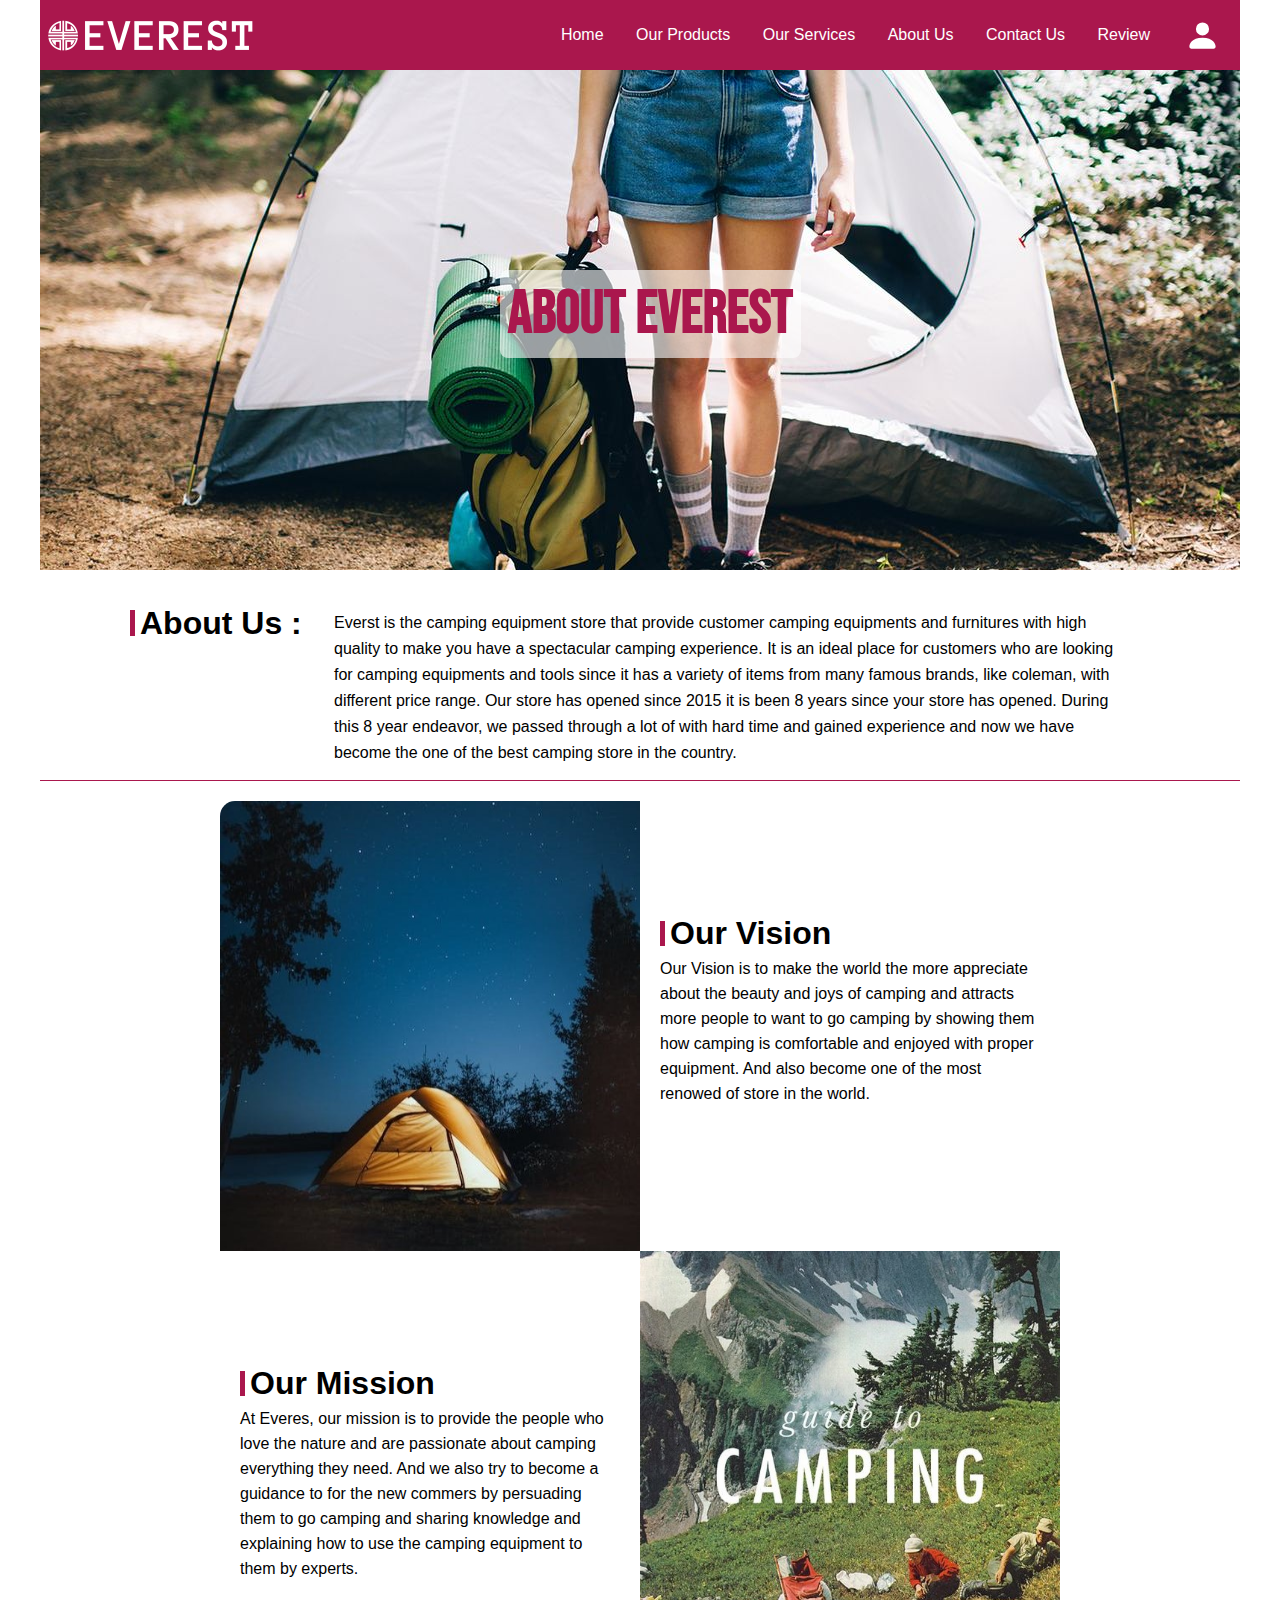
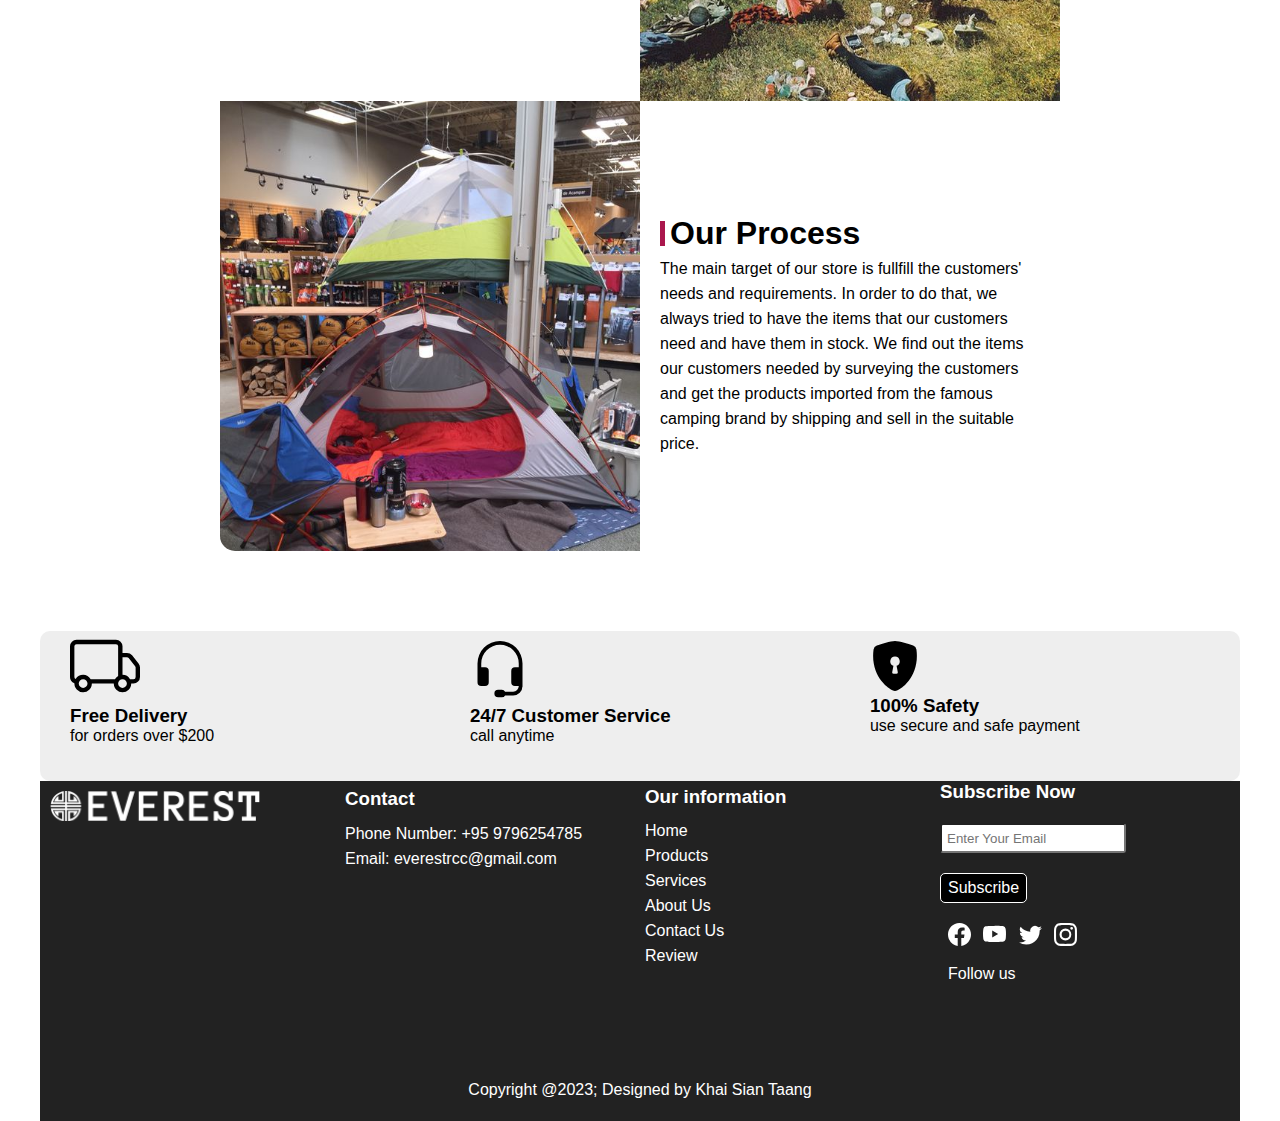
==== aboutus.html @ 02f34108 "fronted" ====
<!DOCTYPE html>
<html lang="en">

<head>
    <meta charset="UTF-8">
    <meta http-equiv="X-UA-Compatible" content="IE=edge">
    <meta name="viewport" content="width=device-width, initial-scale=1.0">
    <link rel="stylesheet" href="css/style.css">
    <link rel="preconnect" href="https://fonts.googleapis.com">
    <link rel="preconnect" href="https://fonts.gstatic.com" crossorigin>
    <link href="https://fonts.googleapis.com/css2?family=Bebas+Neue&display=swap" rel="stylesheet">
    <title>Everest</title>
</head>

<body>
    <div class="container">
        <div class="navbar">
            <div class="brand">
                <a href="index.html"></a>
            </div>
            <div class="login">
                <a href="login.html" class="login"><svg xmlns="http://www.w3.org/2000/svg" width="35" height="35"
                        fill="currentColor" class="bi bi-person-fill" viewBox="0 0 16 16">
                        <path d="M3 14s-1 0-1-1 1-4 6-4 6 3 6 4-1 1-1 1H3Zm5-6a3 3 0 1 0 0-6 3 3 0 0 0 0 6Z" />
                    </svg></a>
            </div>
            <div class="menu">
                <ul>
                    <li><a href="index.html">Home</a></li>
                    <li><a href="product.html">Our Products</a></li>
                    <li><a href="service.html">Our Services</a></li>
                    <li><a href="aboutus.html">About Us</a></li>
                    <li><a href="contactus.html">Contact Us</a></li>
                    <li><a href="review.html">Review</a></li>
                </ul>
            </div>
        </div>

        <!-- <img src="images/aboutus.jpg" alt=""> -->
        <div class="abt_img">
            <div class="abtimg_text">
                <h1>About Everest</h1>
            </div>
        </div>

        <div class="aboutus_text">
            <div class="aboutus_heading">
                <h1>About Us :</h1>
            </div>
            <div class="aboutus_p">
                <p>Everst is the camping equipment store that provide customer camping equipments and furnitures with
                    high quality to make you have a spectacular camping experience. It is an ideal place for customers
                    who are looking for camping equipments and tools since it has a variety of items from many famous
                    brands, like coleman, with different price range. Our store has opened since 2015 it is been 8 years
                    since your store has opened. During this 8 year endeavor, we passed through a lot of with hard time
                    and gained experience and now we have become the one of the best camping store in the country.</p>
            </div>
        </div>
        <div class="line"></div>

        <div class="content_bunner">
            <div class="vision_img"></div>
            <div class="vision_text">
                <h1>Our Vision</h1>
                <p>Our Vision is to make the world the more appreciate about the beauty and joys of camping and attracts
                    more people to want to go camping by showing them how camping is comfortable and enjoyed with proper
                    equipment. And also become one of the most renowed of store in the world.</p>
            </div>

            <div class="mission_text">
                <h1>Our Mission</h1>
                <p>At Everes, our mission is to provide the people who love the nature and are passionate about camping
                    everything they need. And we also try to become a guidance to for the new commers by persuading them
                    to go camping and sharing knowledge and explaining how to use the camping equipment to them by
                    experts.</p>
            </div>
            <div class="mission_img"></div>

            <div class="process_img"></div>
            <div class="process_text">
                <h1>Our Process</h1>
                <p>The main target of our store is fullfill the customers' needs and requirements. In order to do that,
                    we always tried to have the items that our customers need and have them in stock. We find out the
                    items our customers needed by surveying the customers and get the products imported from the famous
                    camping brand by shipping and sell in the suitable price.</p>
            </div>
        </div>



        <div class="service">
            <div class="free_deli">
                <div class="icon">
                    <svg xmlns="http://www.w3.org/2000/svg" width="70" height="70" fill="currentColor"
                        class="bi bi-truck" viewBox="0 0 16 16">
                        <path
                            d="M0 3.5A1.5 1.5 0 0 1 1.5 2h9A1.5 1.5 0 0 1 12 3.5V5h1.02a1.5 1.5 0 0 1 1.17.563l1.481 1.85a1.5 1.5 0 0 1 .329.938V10.5a1.5 1.5 0 0 1-1.5 1.5H14a2 2 0 1 1-4 0H5a2 2 0 1 1-3.998-.085A1.5 1.5 0 0 1 0 10.5v-7zm1.294 7.456A1.999 1.999 0 0 1 4.732 11h5.536a2.01 2.01 0 0 1 .732-.732V3.5a.5.5 0 0 0-.5-.5h-9a.5.5 0 0 0-.5.5v7a.5.5 0 0 0 .294.456zM12 10a2 2 0 0 1 1.732 1h.768a.5.5 0 0 0 .5-.5V8.35a.5.5 0 0 0-.11-.312l-1.48-1.85A.5.5 0 0 0 13.02 6H12v4zm-9 1a1 1 0 1 0 0 2 1 1 0 0 0 0-2zm9 0a1 1 0 1 0 0 2 1 1 0 0 0 0-2z" />
                    </svg>
                    <p>
                    <h3>Free Delivery</h3> for orders over $200</p>
                </div>

            </div>
            <div class="cus_service">
                <div class="icon2">
                    <svg xmlns="http://www.w3.org/2000/svg" width="60" height="60" fill="currentColor"
                        class="bi bi-headset" viewBox="0 0 16 16">
                        <path
                            d="M8 1a5 5 0 0 0-5 5v1h1a1 1 0 0 1 1 1v3a1 1 0 0 1-1 1H3a1 1 0 0 1-1-1V6a6 6 0 1 1 12 0v6a2.5 2.5 0 0 1-2.5 2.5H9.366a1 1 0 0 1-.866.5h-1a1 1 0 1 1 0-2h1a1 1 0 0 1 .866.5H11.5A1.5 1.5 0 0 0 13 12h-1a1 1 0 0 1-1-1V8a1 1 0 0 1 1-1h1V6a5 5 0 0 0-5-5z" />
                    </svg>
                    <p>
                    <h3>24/7 Customer Service</h3> call anytime</p>
                </div>
            </div>
            <div class="secure">
                <div class="icon2">
                    <svg xmlns="http://www.w3.org/2000/svg" width="50" height="50" fill="currentColor"
                        class="bi bi-shield-lock-fill" viewBox="0 0 16 16">
                        <path fill-rule="evenodd"
                            d="M8 0c-.69 0-1.843.265-2.928.56-1.11.3-2.229.655-2.887.87a1.54 1.54 0 0 0-1.044 1.262c-.596 4.477.787 7.795 2.465 9.99a11.777 11.777 0 0 0 2.517 2.453c.386.273.744.482 1.048.625.28.132.581.24.829.24s.548-.108.829-.24a7.159 7.159 0 0 0 1.048-.625 11.775 11.775 0 0 0 2.517-2.453c1.678-2.195 3.061-5.513 2.465-9.99a1.541 1.541 0 0 0-1.044-1.263 62.467 62.467 0 0 0-2.887-.87C9.843.266 8.69 0 8 0zm0 5a1.5 1.5 0 0 1 .5 2.915l.385 1.99a.5.5 0 0 1-.491.595h-.788a.5.5 0 0 1-.49-.595l.384-1.99A1.5 1.5 0 0 1 8 5z" />
                    </svg>
                    <p>
                    <h3>100% Safety</h3> use secure and safe payment</p>
                </div>
            </div>
        </div>
        <!-- <div class="clear"></div> -->
        <div class="footer">
            <div class="footer_logo">
                <a href="index.html">
                    <div class="flogo"></div>
                </a>
            </div>
            <div class="footer_contact">
                <h3>Contact</h3>
                <p>Phone Number: +95 9796254785</p>
                <p>Email: everestrcc@gmail.com</p>
            </div>
            <div class="footer_pages">
                <h3>Our information</h3>
                <li><a href="index.html">Home</a></li>
                <li><a href="index.html">Products</a></li>
                <li><a href="service.html">Services</a></li>
                <li><a href="aboutus.html">About Us</a></li>
                <li><a href="contactus.html">Contact Us</a></li>
                <li><a href="review.html">Review</a></li>
            </div>
            <div class="footer_subscribe">
                <h3>Subscribe Now</h3>
                <input type="text" name="" id="" class="Subscribe" placeholder="Enter Your Email">
                <div class="subscribe_btn">
                    <a href="#">Subscribe</a>
                </div>
                <div class="social">
                    <a href="https://www.facebook.com/BP4U77">
                        <svg xmlns="http://www.w3.org/2000/svg" width="23" height="23" fill="currentColor"
                            class="bi bi-facebook" viewBox="0 0 16 16">
                            <path
                                d="M16 8.049c0-4.446-3.582-8.05-8-8.05C3.58 0-.002 3.603-.002 8.05c0 4.017 2.926 7.347 6.75 7.951v-5.625h-2.03V8.05H6.75V6.275c0-2.017 1.195-3.131 3.022-3.131.876 0 1.791.157 1.791.157v1.98h-1.009c-.993 0-1.303.621-1.303 1.258v1.51h2.218l-.354 2.326H9.25V16c3.824-.604 6.75-3.934 6.75-7.951z" />
                        </svg>
                    </a>
                    <a href="https://www.youtube.com/user/ColemanCompanyEMEA">
                        <svg xmlns="http://www.w3.org/2000/svg" width="23" height="23" fill="currentColor"
                            class="bi bi-youtube" viewBox="0 0 16 16">
                            <path
                                d="M8.051 1.999h.089c.822.003 4.987.033 6.11.335a2.01 2.01 0 0 1 1.415 1.42c.101.38.172.883.22 1.402l.01.104.022.26.008.104c.065.914.073 1.77.074 1.957v.075c-.001.194-.01 1.108-.082 2.06l-.008.105-.009.104c-.05.572-.124 1.14-.235 1.558a2.007 2.007 0 0 1-1.415 1.42c-1.16.312-5.569.334-6.18.335h-.142c-.309 0-1.587-.006-2.927-.052l-.17-.006-.087-.004-.171-.007-.171-.007c-1.11-.049-2.167-.128-2.654-.26a2.007 2.007 0 0 1-1.415-1.419c-.111-.417-.185-.986-.235-1.558L.09 9.82l-.008-.104A31.4 31.4 0 0 1 0 7.68v-.123c.002-.215.01-.958.064-1.778l.007-.103.003-.052.008-.104.022-.26.01-.104c.048-.519.119-1.023.22-1.402a2.007 2.007 0 0 1 1.415-1.42c.487-.13 1.544-.21 2.654-.26l.17-.007.172-.006.086-.003.171-.007A99.788 99.788 0 0 1 7.858 2h.193zM6.4 5.209v4.818l4.157-2.408L6.4 5.209z" />
                        </svg>
                    </a>
                    <a href="https://twitter.com/zempirecamping?s=21&t=CDEfsljT4HN2kgls4bRbxg">
                        <svg xmlns="http://www.w3.org/2000/svg" width="23" height="23" fill="currentColor"
                            class="bi bi-twitter" viewBox="0 0 16 16">
                            <path
                                d="M5.026 15c6.038 0 9.341-5.003 9.341-9.334 0-.14 0-.282-.006-.422A6.685 6.685 0 0 0 16 3.542a6.658 6.658 0 0 1-1.889.518 3.301 3.301 0 0 0 1.447-1.817 6.533 6.533 0 0 1-2.087.793A3.286 3.286 0 0 0 7.875 6.03a9.325 9.325 0 0 1-6.767-3.429 3.289 3.289 0 0 0 1.018 4.382A3.323 3.323 0 0 1 .64 6.575v.045a3.288 3.288 0 0 0 2.632 3.218 3.203 3.203 0 0 1-.865.115 3.23 3.23 0 0 1-.614-.057 3.283 3.283 0 0 0 3.067 2.277A6.588 6.588 0 0 1 .78 13.58a6.32 6.32 0 0 1-.78-.045A9.344 9.344 0 0 0 5.026 15z" />
                        </svg>
                    </a>
                    <a href="https://instagram.com/camping.store?igshid=MzRlODBiNWFlZA==">
                        <svg xmlns="http://www.w3.org/2000/svg" width="23" height="23" fill="currentColor"
                            class="bi bi-instagram" viewBox="0 0 16 16">
                            <path
                                d="M8 0C5.829 0 5.556.01 4.703.048 3.85.088 3.269.222 2.76.42a3.917 3.917 0 0 0-1.417.923A3.927 3.927 0 0 0 .42 2.76C.222 3.268.087 3.85.048 4.7.01 5.555 0 5.827 0 8.001c0 2.172.01 2.444.048 3.297.04.852.174 1.433.372 1.942.205.526.478.972.923 1.417.444.445.89.719 1.416.923.51.198 1.09.333 1.942.372C5.555 15.99 5.827 16 8 16s2.444-.01 3.298-.048c.851-.04 1.434-.174 1.943-.372a3.916 3.916 0 0 0 1.416-.923c.445-.445.718-.891.923-1.417.197-.509.332-1.09.372-1.942C15.99 10.445 16 10.173 16 8s-.01-2.445-.048-3.299c-.04-.851-.175-1.433-.372-1.941a3.926 3.926 0 0 0-.923-1.417A3.911 3.911 0 0 0 13.24.42c-.51-.198-1.092-.333-1.943-.372C10.443.01 10.172 0 7.998 0h.003zm-.717 1.442h.718c2.136 0 2.389.007 3.232.046.78.035 1.204.166 1.486.275.373.145.64.319.92.599.28.28.453.546.598.92.11.281.24.705.275 1.485.039.843.047 1.096.047 3.231s-.008 2.389-.047 3.232c-.035.78-.166 1.203-.275 1.485a2.47 2.47 0 0 1-.599.919c-.28.28-.546.453-.92.598-.28.11-.704.24-1.485.276-.843.038-1.096.047-3.232.047s-2.39-.009-3.233-.047c-.78-.036-1.203-.166-1.485-.276a2.478 2.478 0 0 1-.92-.598 2.48 2.48 0 0 1-.6-.92c-.109-.281-.24-.705-.275-1.485-.038-.843-.046-1.096-.046-3.233 0-2.136.008-2.388.046-3.231.036-.78.166-1.204.276-1.486.145-.373.319-.64.599-.92.28-.28.546-.453.92-.598.282-.11.705-.24 1.485-.276.738-.034 1.024-.044 2.515-.045v.002zm4.988 1.328a.96.96 0 1 0 0 1.92.96.96 0 0 0 0-1.92zm-4.27 1.122a4.109 4.109 0 1 0 0 8.217 4.109 4.109 0 0 0 0-8.217zm0 1.441a2.667 2.667 0 1 1 0 5.334 2.667 2.667 0 0 1 0-5.334z" />
                        </svg>
                    </a>
                    <p>Follow us</p>

                </div>
                <div class="clear"></div>
            </div>


            <div class="clear"></div>

            <div class="copy">
                <p>Copyright @2023; Designed by Khai Sian Taang</p>
            </div>
        </div>
    </div>
</body>

</html>
---- css/style.css ----
*{
    margin: 0;
    padding: 0;
    box-sizing: border-box;
    font-family: 'Arial';
}
.container{
    width: 1200px;
    margin: 0 auto;
}
/* ---------------------------------------------------HOME PAGE---------------------------------------------------------------------- */
/* Navigation Bar Starts*/
.navbar{
    width: 100%;
    height: 70px;
    background-color: #AA174D;
    position: sticky;
    top: 0;
    z-index: 1;
}
.brand{
    width: 20%;
    float: left;
    
}
.brand a{
    width: 224px;
    height: 70px;
    text-decoration: none;
    display: inline-block;
    background-image: url('../images/everest-logo\ \(2\).png');
    background-color: aqua;
    background-size: cover;
    
}
.menu{
    width: 60%;
    float: right;
}
.menu>ul>li{
    display: inline-block;
    margin-left: 8px;
}
.menu>ul{
    list-style-type: none;
    float: right;
}
.menu>ul>li>a{
    text-decoration: none;
    display: inline-block;
    padding: 26px 10px;
    color: white;
}
.menu>ul>li>a:hover{
    background-color: white;
    color: black;
    letter-spacing: 1px;
    transition-duration: 0.7s;
    border-radius: 5px;
}
.login{
    /* background-color: aqua; */
    width: 80px;
    height: 70px;
    float: right;
}
.login a{
    display: inline-block;
    /* margin: 0 auto; */
    padding: 18px 25px;
    color: white;
}
.login a:hover{
    background-color: white;
    color: black;
    border-radius: 5px;
    transition-duration: 0.8s;
}

/* Navigation Bar Ends */


/* Slider Start */
.slider{
    width: 1180px;
    height: 700px;
    /* background-color: blue; */
    background-image: url('../images/homeslider3.jpeg');
    background-size: cover;
    border-radius: 10px;
    position: relative;
    margin: 10px auto;
}
.text_overlay{
    width: 450px;
    height: 250px;
    /* background-color: rgba(0, 0, 0, 0.5); */
    /* text-align: justify; */
    position: absolute;
    top: 190px;
    left: 70px;
    padding: 20px;
    color: white;
    line-height: 28px;
}
.text_overlay h2{
    font-family: 'Bebas Neue', sans-serif;
    letter-spacing: 3px;
    font-size: 46px;
    margin-bottom: 5px;
}
.text_overlay a{
    /* background-color: ghostwhite; */
    padding: 3px;
    display: inline-block;
    text-decoration: none;
    color: rgb(184, 184, 184);
    border-radius: 3px;
}
.text_overlay a:hover{
    background-color: rgba(212, 215, 218, 0.729);
    color: black;
}

.searchbar{
    width: 220px;
    height: 35px;
    /* background-color: aqua; */
    position: absolute;
    top: 25px;
    left: 940px;
}
.searchbar input{
    width: 220px;
    height: 35px;
    padding: 0px 5px;
    border-radius: 5px;
    border: rgba(128, 128, 128, 0.37) 1px solid;
}
.weather{
    margin: 20px 0;
}
.weather div{
    border-radius: 10px;
}
/* Slider Ends */

/* Blog Starts */
.blog-container{
    width: 100%;
    /* height: 700px; */
    /* background-color: darkcyan; */
    margin-top: 10px;
    display: flex;
    flex-wrap: wrap;
    padding: 3px;
}
.v-blog-container{
    /* height: 300px; */
    width: 35%;
    /* background-color: brown; */
    display: flex;
    flex-wrap: wrap;
}
.h-blog{
    width: 63%;
    height: 430px;
    /* background-color:darkblue ; */
    margin-top: 15px;
    margin-left: 20px;
    background-image: url('../images/h-blog2.jpg');
    background-size: cover;
    /* padding: 5px; */
    border-radius: 10px;
    
}
.h_blog_text{
    width: 400px;
    height: 80px;
    color: white;
    background-color: rgba(0, 0, 0, 0.442);
    margin-top: 350px;
    margin-left: 352px;
    border-bottom-right-radius: 10px;
    /* float: right; */
    padding: 7px;
}
.v-blog{
    width: 100%;
    height: 200px;
    /* background-color: cornflowerblue; */
    margin: 15px;
    background-image: url('../images/v-blog1.jpeg');
    background-size: cover;
    border-radius: 8px;
}
.v_text{
    color: white;
    width: 62%;
    height: 56px;
    margin-top: 6px;
    margin-left: 147.5px;
    background-color:rgba(0, 0, 0, 0.547);
    padding: 6px;
}
.v-blog2{
    width: 100%;
    height: 200px;
    /* background-color: cornflowerblue; */
    background-image: url('../images/v-blog2.jpeg');
    background-size: cover;
    margin: 15px;
    border-radius: 8px;
}
.v2_text{
    width: 50%;
    height: 50px;
    /* background-color: rgb(203, 201, 201, 0.1); */
    margin-top: 15px;
    margin-left: 10px;
    color: rgb(82, 44, 19);
}
/* Blog Ends */

/* SPECIAL OFFER */
.discount-item{
    width: 100%;
    /* height: 350px; */
    /* background-color: rgb(36, 136, 136); */
    margin-top: 45px;
    border-radius: 15px;
    border: 1px solid whit;
    margin-bottom: 60px;
}
.discount_item_text{
    width: 30%;
    /* height: 400px; */
    /* background-color: darkcyan; */
    padding: 25px;
    float: left;
}
.discount_item_text h1{
    border-left: 7px rgb(23, 211, 211) solid;
    padding-left: 8px;
    /* color: white; */
    margin-bottom: 5px;
}
.discount_item_text p{
    margin-left: 16px;
    /* color: white; */
    line-height: 20px;
}

.discount_item_products{
    width: 70%;
    /* height: 400px; */
    /* background-color: aquamarine; */
    float: left;
    /* padding: 10px; */
}

.dis_1{
    width: 30%;
    height: 350px;
    background-color: white;
    border: 1px solid rgba(222, 216, 216, 0.9);
    border-radius: 10px;
    float: left;
    margin: 10px 13px;
    text-align: center;
    text-decoration: none;
    color: black;
}
.dis_1 svg{
    margin: 2px;
    color: gold;
}
.dis_2 svg{
    margin: 2px;
    color: gold;
}
.dis_3 svg{
    margin: 2px;
    color: gold;
}
.dis1_img{
    width: 200px;
    height: 200px;
    /* background-color: aqua; */
    margin: 8px auto;
    background-image: url(../images/60days-removebg-preview.png);
    background-size: cover;
    display: inline-block;
}
.dis_1:hover{
    background-color: rgb(209, 209, 209, 0.25);
    border: 1px solid white;
    /* color: white; */
    transform: scale(1.075);
    transition: .6s (ease);
    box-shadow: 1px 3px 10px rgba(15, 15, 15, 0.2);
}

.dis_2{
    width: 30%;
    height: 350px;
    background-color: white;
    border: 1px solid rgba(222, 216, 216, 0.9);
    border-radius: 10px;
    float: left;
    margin: 10px 13px;
    text-align: center;
    text-decoration: none;
    color: black;
}
.dis2_img{
    width: 200px;
    height: 200px;
    /* background-color: aqua; */
    margin: 8px auto;
    background-image: url(../images/dis2-removebg-preview.png);
    background-size: cover;
    display: inline-block;
}
/* .p2_img:hover{
    transform: scale(1.15);
    transition: .6s (ease);
} */
.dis_2:hover{
    background-color: rgb(209, 209, 209, 0.25);
    border: 1px solid white;
    /* color: white; */
    transform: scale(1.075);
    transition: .6s (ease);
    box-shadow: 1px 3px 10px rgba(15, 15, 15, 0.2);
}
.dis_3{
    width: 30%;
    height: 350px;
    background-color: white;
    border: 1px solid rgba(222, 216, 216, 0.9);
    border-radius: 10px;
    float: left;
    margin: 10px 13px;
    text-align: center;
    text-decoration: none;
    color: black;
}
.dis3_img{
    width: 200px;
    height: 200px;
    /* background-color: aqua; */
    margin: 8px auto;
    background-image: url(../images/dis3-removebg-preview.png);
    background-size: cover;
    display: inline-block;
}
.dis_3:hover{
    background-color: rgb(209, 209, 209, 0.25);
    border: 1px solid white;
    /* color: white; */
    transform: scale(1.075);
    transition: .6s (ease);
    box-shadow: 1px 3px 10px rgba(15, 15, 15, 0.2);
}
.og_price{
    text-decoration: line-through;
}

.clear{
    clear: both;
}

.New_Arrival{
    width: 100%;
    height: 400px;
    margin-top: 40px;
    position: relative;
}
.Banner1{
    width: 73.25%;
    height: 370px;
    background-color: #AA174D;
    float: left;
    border-bottom-left-radius: 13px;
    border-top-left-radius: 13px;
}
.Banner2{
    width: 26%;
    height: 370px;
    background-color: rgb(209, 209, 209, 0.5);
    float: right;
    border-top-right-radius: 13px;
    border-bottom-right-radius: 13px;
}
.AP_img{
    width: 300px;
    height: 300px;
    background-image: url(../images/R__8_-removebg-preview.png);
    background-size: cover;
    display: inline-block;
    position: absolute;
    bottom: 50px;
    right: 170px;
}
.arrival_text{
    position: absolute;
    top: 115px;
    line-height: 23px;
    width: 500px;
    color: white;
    margin-left: 30px;
}
.arrival_text h1{
    margin-bottom: 15px;
}
.arrival_text p{
    line-height: 30px;
}
.buy_now{
    text-decoration: none;
    padding: 4px 10px;
    background-color: white;
    color: black;
    border-radius: 5px;
    display: inline-block;
    margin-top: 5px;
}
.buy_now:hover{
    background-color: #cb185a;
    color: white;
    border: 1px solid #AA174D;
}
.service{
    width: 100%;
    height: 150px;
    background-color: rgb(222, 222, 222,.5);
    margin-top: 80px;
    border-radius: 10px;
}
.free_deli{
    width: 33.33%;
    float: left;
}
.cus_service{
    width: 33.33%;
    float: left;
}
.secure{
    width: 33.33%;
    float: left;
}
.icon{
    display: inline-block;
    margin-left: 30px;
}
.icon2{
    margin-top: 10px;
    margin-left: 30px;
}
.footer{
    background-color: rgb(34, 34, 34);
    height: 340px;
    width: 100%;
}
.footer_logo{
    width: 25%;
    height: 200px;
    float: left;
    padding: 10px;
}
.flogo{
    width: 210px;
    height: 30px;
    background-image: url(../images/footerlogo3.png);
    background-size: cover;
}
.footer_contact{
    width: 25%;
    height: 200px;
    float: left;
    padding: 5px;
    color: white;
    line-height: 25px;
}
.footer_pages{
    width: 25%;
    height: 200px;
    float: left;
    list-style-type: none;
    padding: 5px;
    color: white;
}
.footer h3{
    margin-bottom: 10px;
}
.footer_pages a{
    display: inline-block;
    text-decoration: none;
    line-height: 25px;
    color: white;
}
.footer_subscribe{
    width: 25%;
    height: 300px;
    float: left;
    color: white;
}
.Subscribe{
    border-radius: 3px;
    margin-top: 10px;
    height: 30px;
    padding-left: 5px;
}
.subscribe_btn a{
    display: inline-block;
    text-decoration: none;
    padding: 5px 7px;
    background-color: black;
    color: white;
    margin: 20px 0;
    border-radius: 5px;
    border: 1px solid white;
}
.subscribe_btn a:hover{
    background-color: rgba(226, 223, 223, 0.7);
    color: white;
}
.social{
    width: 100%;
    height: 50px;
    color: white;
}
.social a{
    display: inline-block;
    margin-left:  8px;
    color: white;
}
.social p{
    margin: 15px 8px;
}
.copy{
    width: 40%;
    height: 30px;
    text-align: center;
    margin: 0 auto;
    color: white;
}


/* ----------------------------------------------------ABOUT PAGE---------------------------------------------------------------------- */
.abt_img{
    width: 100%;
    height: 500px;
    background-image: url('../images/aboutus.jpg');
    background-size: cover;
    position: relative;
    margin-bottom: 40px;
}
.abtimg_text{
    position: absolute;
    top: 200px;
    left: 460px;
    color: #AA174D;
    font-size: 30px;
    background-color: rgb(255,255,255,0.6);
    padding: 8px;
    border-radius: 8px;
    /* font-family: 'Bebas Neue', sans-serif; */
}
.abtimg_text h1{
    font-family: 'Bebas Neue', sans-serif;
}
.aboutus_text{
    /* margin-top: 50px; */
    width: 85%;
    height: 150px;
    margin: 0 auto;
    line-height: 26px;
    display: flex;
    /* background-color: aqua; */
}
.aboutus_heading{
    width: 20%;
    height: 150px;
}
.aboutus_text h1{
    /* text-align: center; */
    margin-bottom: 10px;
    border-left: 5px #AA174D solid;
    padding-left: 5px;
}
.aboutus_p{
    width: 77%;
    height: 200px;
}
.line{
    height: 1px;
    width: 100%;
    background-color: #AA174D;
    margin: 20px 0;
}
.content_bunner{
    width: 70%;
    height: 1350px;
    margin: 0 auto;
    display: flex;
    flex-wrap: wrap;
}
.vision_img{
    width: 50%;
    height: 450px;
    margin: 0 auto;
    background-image: url(../images/vision1.jpeg);
    background-size: cover;
    border-top-left-radius: 15px;

}
.vision_text{
    width: 50%;
    height: 450px;
    margin:0 auto;
    padding: 20px;
    line-height: 25px;
}
.vision_text h1{
    margin-top: 100px;
    border-left: 5px #AA174D solid;
    padding-left: 5px;
    margin-bottom: 10px;
}
.mission_img{
    width: 50%;
    height: 450px;
    margin: 0 auto;
    background-image: url(../images/mission1.jpg);
    background-size: cover;
}
.mission_text{
    width: 50%;
    height: 450px;
    margin:0 auto;
    padding: 20px;
    line-height: 25px;
}
.mission_text h1{
    margin-top: 100px;
    border-left: 5px #AA174D solid;
    padding-left: 5px;
    margin-bottom: 10px;
}
.process_img{
    width: 50%;
    height: 450px;
    margin: 0 auto;
    background-image: url(../images/process.jpg);
    background-size: cover;
    border-bottom-left-radius: 15px;
}
.process_text{
    width: 50%;
    height: 450px;
    margin:0 auto;
    padding: 20px;
    line-height: 25px;
}
.process_text h1{
    margin-top: 100px;
    border-left: 5px #AA174D solid;
    padding-left: 5px;
    margin-bottom: 10px;
}


/* ------------------------------------------------------Contact Page--------------------------------------------------------------- */

.contactus{
    width: 75%;
    height: 660px;
    border: #AA174D 2px solid;
    position: relative;
    margin-top: 15px;
    margin-bottom: 200px;
    border-radius: 10px;
}
.map{
    width: 650px;
    height: 400px;
    margin: 15px;
    margin-left: 40px;   
}
.contact_info{
    width: 75%;
    height: 200px;
    margin-left: 15px; 
}
.contact_info h2{
    color: #AA174D;
}
.contact_info h4{
    margin: 8px 0px;
    color: #AA174D;
}
.sendmsg{
    width: 24%;
    height: 470px;
    background-color: rgb(236, 236, 236);
    position: absolute;
    top: 170px;
    left: 900px;
    border-radius: 10px;
    border: 3px solid white ;
}
.sendmsg_text{
    height: 350px;
    margin: 20px 30px;
}
.sendmsg_text h1{
    color: rgb(0, 0, 0, 0.8);
    margin-bottom: 32px;
}
.sendmsg_textarea{
    padding: 5px;
    display: block;
}
.sendmsg_btn{
    width: 100px;
    padding: 5px 8px;
    display: inline-block;
    color: black;
    text-decoration: none;
    margin-top: 20px;
    border-radius: 8px;
    border: 1px solid black;
    margin-left: 200px;
    margin-top: 30px;
    font-size: 16px;
}
.sendmsg_btn:hover{
    background-color: rgba(0, 0, 0, 0.648);
    color: white;
    border: 1px solid white;
}
.form{
    display: block;
    width:250px;
    height: 33px;
    margin: 20px 0px;
    border: 1px solid rgb(0, 0, 0, 0.7);
    border-radius: 3px;
    padding: 5px;
}
.message{
    display: block;
    width:330px;
    height: 40px;
    margin: 20px 0px;
    border: #cb185a;
    border-radius: 3px;
    padding: 5px;
}

/* ------------------------------------------------------------Services---------------------------------------------------------------- */
.service_slider{
    width: 100%;
    height: 550px;
    background-image: url('../images/serviceslider2.jpg');
    background-size: cover;
    border-radius: 3px;
    position: relative;
}
.service_slider_text{
    position: absolute;
    top: 200px;
    left: 340px;
    color: #71001c;
    font-size: 30px;
    background-color: rgb(255,255,255,0.5);
    padding: 8px;
    border-radius: 8px;
    /* opacity: 1; */
}
.our_services{
    width: 90%;
    height: 800px;
    margin: 0 auto;
}
.our_services h1{
    text-align: center;
    margin-top: 40px;
    font-size: 40px;
}
.service1{
    width: 30%;
    height: 320px;
    background-color: rgba(235, 235, 235, 0.936);
    float: left;
    margin: 30px 17px;
    border-radius: 15px;
    padding: 20px;
    line-height: 23px;
}
.service1 svg{
    margin-left: 39%;
    display: inline-block;
}
.service1 h2{
    margin: 15px 0px;
}
.service2{
    width: 30%;
    height: 320px;
    background-color: rgba(235, 235, 235, 0.936);
    float: left;
    margin: 30px 17px;
    border-radius: 15px;
    padding: 10px;
    line-height: 23px;
}
.service2 svg{
    margin-left: 39%;
    display: inline-block;
}
.service2 h2{
    margin: 15px 0px;
}
.service3{
    width: 30%;
    height: 320px;
    background-color: rgba(235, 235, 235, 0.936);
    float: left;
    margin: 30px 17px;
    border-radius: 15px;
    padding: 20px;
    line-height: 23px;
}
.service3 svg{
    margin-left: 39%;
    display: inline-block;
}
.service3 h2{
    margin: 15px 0px;
}
.service4{
    width: 30%;
    height: 320px;
    background-color: rgba(235, 235, 235, 0.936);
    float: left;
    margin-top: 30px;
    margin-left: 185px;
    border-radius: 15px;
    padding: 20px;
    line-height: 23px;
}
.service4 svg{
    /* margin: 20px; */
    margin-left: 39%;
    display: inline-block;
}
.service4 h2{
    margin: 15px 0px;
}
.service5{
    width: 30%;
    height: 320px;
    background-color: rgba(235, 235, 235, 0.936);
    float: left;
    margin-top: 30px;
    margin-left: 30px;
    border-radius: 15px;
    padding: 20px;
    line-height: 23px;
}
.service5 svg{
    /* margin: 20px; */
    margin-left: 39%;
    display: inline-block;
}
.service5 h2{
    margin: 15px 0px;
}


/*--------------------------------------------------- LOG IN-------------------------------------------------------------------- */
.login_form{
    width: 35%;
    margin: 40px auto;
}
.login_head{
    width: 100%;
    height: 80px;
    background-color: #AA174D;
    color: white;
    border: 1px solid #AA174D;
    border-top-right-radius: 10px;
    border-top-left-radius: 10px;
    padding: 20px 20px;
}
.login_body{
    width: 100%;
    height: 400px;
    background-color: white;
    border-bottom-left-radius: 10px;
    border-bottom-right-radius: 10px;
    padding: 20px 20px;
    border: 1px solid #AA174D;
}
.login_body input{
    display: block;
    width:250px;
    height: 33px;
    margin: 10px 0px;
    border: 1px solid #AA174D;
    border-radius: 3px;
    padding: 5px;
    text-decoration: underline;
}
.login_body a{
    text-decoration: none;
    color: rgb(58, 58, 58);
}
.login_btn a{
    width: 80%;
    text-decoration: none;
    margin: 30px auto;
    padding: 10px;
    background-color: #AA174D;
    display: block;
    text-align: center;
    color: white;
    border-radius: 10px;
}
.sigup{
    float: right;
}

/*--------------------------------------------------PRODUCT PAGE---------------------------------------------------------------------- */

.product_slider{
    width: 100%;
    height: 500px;
    margin-top: 20px;
    
}
.pro_slider_img{
    width: 800px;
    height: 500px;
    background-image: url(../images/radiateslider2.jpg);
    float: left;
    border-bottom-left-radius: 20px;
    border-top-left-radius: 20px;
}
.pro_slider2{
    width: 400px;
    height: 500px;
    background-color: #983624;
    float: left;
    border-bottom-right-radius: 20px;
    border-top-right-radius: 20px;
}
.pro_slider2 h1{
    padding: 90px 30px;
    color: white;
    line-height: 50px;
    font-family: 'Bebas Neue', sans-serif;
    font-size: 40px;
    letter-spacing: 2px;
}
.product_heading{
    width: 100%;
    height: 60px;
}
.catalog_heading{
    text-align: center;
    margin-left: 450px;
    width: 300px;
    height: 35px;
    padding: 3px 25px;
    margin-top: 20px;
    display: inline-block;
}

.pro_searchbar{
    width: 200px;
    height: 35px;
    float: right;
    margin-top: 20px;
}
.Pro_searchbar{
    width: 200px;
    height: 35px;
    border-radius: 7px;
    border: 1px solid #71001c;
    padding: 5px;
}
.category{
    display: inline-block;
    padding: 8px;
    text-decoration: none;
    margin: 20px;
    border: 2px solid #AA174D;
    font-size: 18px;
    border-radius: 10px;
    color: black;
}
.category:hover{
    background-color: #AA174D;
    color: white;
}
.category_center{
    margin-top: 20px;
    margin-bottom: 40px;
}
#equipment{
    width: 100%;
    height: 860px;
}
#equipment h2{
    margin: 10px 20px;
    border-left: 7px solid #AA174D;
    padding-left: 5px;
}
.eq_1{
    width: 23%;
    height: 350px;
    background-color: white;
    border: 1px solid rgba(222, 216, 216, 0.9);
    border-radius: 10px;
    float: left;
    margin: 15px 12px;
    text-align: center;
    text-decoration: none;
    color: black;
}
.eq_1 svg{
    margin: 2px;
    color: gold;
}
.eq1_img{
    width: 200px;
    height: 200px;
    /* background-color: aqua; */
    margin: 8px auto;
    background-image: url(../images/ep1\,.png);
    background-size: cover;
    display: inline-block;
}
.eq_1:hover{
    background-color: rgb(209, 209, 209, 0.25);
    border: 1px solid white;
    /* color: white; */
    transform: scale(1.075);
    transition: ease;
}

.eq_2{
    width: 23%;
    height: 350px;
    background-color: white;
    border: 1px solid rgba(222, 216, 216, 0.9);
    border-radius: 10px;
    float: left;
    margin: 15px 12px;
    text-align: center;
    text-decoration: none;
    color: black;
}
.eq_2 svg{
    margin: 2px;
    color: gold;
}
.eq2_img{
    width: 200px;
    height: 200px;
    /* background-color: aqua; */
    margin: 8px auto;
    background-image: url(../images/condor-convoy-outdoor-pack-preview.png);
    background-size: cover;
    display: inline-block;
}
.eq_2:hover{
    background-color: rgb(209, 209, 209, 0.25);
    border: 1px solid white;
    /* color: white; */
    transform: scale(1.075);
    transition: ease;
    box-shadow: 1px 3px 10px rgba(15, 15, 15, 0.2);
}

.eq_3{
    width: 23%;
    height: 350px;
    background-color: white;
    border: 1px solid rgba(222, 216, 216, 0.9);
    border-radius: 10px;
    float: left;
    margin: 15px 12px;
    text-align: center;
    text-decoration: none;
    color: black;
}
.eq_3 svg{
    margin: 2px;
    color: gold;
}
.eq3_img{
    width: 200px;
    height: 200px;
    margin: 8px auto;
    background-image: url(../images/solo_stove.png);
    background-size: cover;
    display: inline-block;
}
.eq_3:hover{
    background-color: rgb(209, 209, 209, 0.25);
    border: 1px solid white;
    /* color: white; */
    transform: scale(1.075);
    transition: ease;
    box-shadow: 1px 3px 10px rgba(15, 15, 15, 0.2);
}
.eq_4{
    width: 23%;
    height: 350px;
    background-color: white;
    border: 1px solid rgba(222, 216, 216, 0.9);
    border-radius: 10px;
    float: left;
    margin: 15px 12px;
    text-align: center;
    text-decoration: none;
    color: black;
}
.eq_4 svg{
    margin: 2px;
    color: gold;
}
.eq4_img{
    width: 200px;
    height: 200px;
    margin: 8px auto;
    background-image: url(../images/marmothelium15.png);
    background-size: cover;
    display: inline-block;
}
.eq_4:hover{
    background-color: rgb(209, 209, 209, 0.25);
    border: 1px solid white;
    transform: scale(1.075);
    transition: ease;
    box-shadow: 1px 3px 10px rgba(15, 15, 15, 0.2);
}

.eq_5{
    width: 23%;
    height: 350px;
    background-color: white;
    border: 1px solid rgba(222, 216, 216, 0.9);
    border-radius: 10px;
    float: left;
    margin: 15px 12px;
    text-align: center;
    text-decoration: none;
    color: black;
}
.eq_5 svg{
    margin: 2px;
    color: gold;
}
.eq5_img{
    width: 200px;
    height: 200px;
    margin: 8px auto;
    background-image: url(../images/koveastove.png);
    background-size: cover;
    display: inline-block;
}
.eq_5:hover{
    background-color: rgb(209, 209, 209, 0.25);
    border: 1px solid white;
    transform: scale(1.075);
    transition: ease;
    box-shadow: 1px 3px 10px rgba(15, 15, 15, 0.2);
}

.eq_6{
    width: 23%;
    height: 350px;
    background-color: white;
    border: 1px solid rgba(222, 216, 216, 0.9);
    border-radius: 10px;
    float: left;
    margin: 15px 12px;
    text-align: center;
    text-decoration: none;
    color: black;
}
.eq_6 svg{
    margin: 2px;
    color: gold;
}
.eq6_img{
    width: 200px;
    height: 200px;
    margin: 8px auto;
    background-image: url(../images/camping_first_aid-removebg-preview.png);
    background-size: cover;
    display: inline-block;
}
.eq_6:hover{
    background-color: rgb(209, 209, 209, 0.25);
    border: 1px solid white;
    transform: scale(1.075);
    transition: ease;
    box-shadow: 1px 3px 10px rgba(15, 15, 15, 0.2);
}

.eq_7{
    width: 23%;
    height: 350px;
    background-color: white;
    border: 1px solid rgba(222, 216, 216, 0.9);
    border-radius: 10px;
    float: left;
    margin: 15px 12px;
    text-align: center;
    text-decoration: none;
    color: black;
}
.eq_7 svg{
    margin: 2px;
    color: gold;
}
.eq7_img{
    width: 200px;
    height: 200px;
    margin: 8px auto;
    background-image: url(../images/NW1776.png);
    background-size: cover;
    display: inline-block;
}
.eq_7:hover{
    background-color: rgb(209, 209, 209, 0.25);
    border: 1px solid white;
    transform: scale(1.075);
    transition: ease;
    box-shadow: 1px 3px 10px rgba(15, 15, 15, 0.2);
}

.eq_8{
    width: 23%;
    height: 350px;
    background-color: white;
    border: 1px solid rgba(222, 216, 216, 0.9);
    border-radius: 10px;
    float: left;
    margin: 15px 12px;
    text-align: center;
    text-decoration: none;
    color: black;
}
.eq_8 svg{
    margin: 2px;
    color: gold;
}
.eq8_img{
    width: 200px;
    height: 200px;
    /* background-color: aqua; */
    margin: 8px auto;
    background-image: url(../images/800lumen_led-removebg-preview.png);
    background-size: cover;
    display: inline-block;
}
.eq_8:hover{
    background-color: rgb(209, 209, 209, 0.25);
    border: 1px solid white;
    /* color: white; */
    transform: scale(1.075);
    transition: ease;
    box-shadow: 1px 3px 10px rgba(15, 15, 15, 0.2);
}
.see_more{
    display: inline-block;
    text-decoration: none;
    color: #AA174D;
    width: 85px;
    height: auto;
    padding: 5px;
    /* background-color: aqua; */
    margin-top: 20px;
    margin-left: 565.2px;
    font-size: 17px;
}
.see_more:hover{
    background-color:  rgb(178, 178, 178);
    border-radius: 5px;
    color: white;
}


#furniture{
    width: 100%;
    height: 860px;
    /* background-color: aqua; */
    margin-top: 40px;
}
#furniture h2{
    margin: 10px 20px;
    border-left: 7px solid #AA174D;
    padding-left: 5px;
}
.f_1{
    width: 23%;
    height: 350px;
    background-color: white;
    border: 1px solid rgba(222, 216, 216, 0.9);
    border-radius: 10px;
    float: left;
    margin: 15px 12px;
    text-align: center;
    text-decoration: none;
    color: black;
}
.f_1 svg{
    margin: 2px;
    color: gold;
}
.f1_img{
    width: 200px;
    height: 200px;
    margin: 8px auto;
    background-image: url(../images/fundago.png);
    background-size: cover;
    display: inline-block;
}
.f_1:hover{
    background-color: rgb(209, 209, 209, 0.25);
    border: 1px solid white;
    transform: scale(1.075);
    transition: ease;
    box-shadow: 1px 3px 10px rgba(15, 15, 15, 0.2);
}

.f_2{
    width: 23%;
    height: 350px;
    background-color: white;
    border: 1px solid rgba(222, 216, 216, 0.9);
    border-radius: 10px;
    float: left;
    margin: 15px 12px;
    text-align: center;
    text-decoration: none;
    color: black;
}
.f_2 svg{
    margin: 2px;
    color: gold;
}
.f2_img{
    width: 200px;
    height: 200px;
    margin: 8px auto;
    background-image: url(../images/ozarktrail-removebg-preview.png);
    background-size: cover;
    display: inline-block;
}
.f_2:hover{
    background-color: rgb(209, 209, 209, 0.25);
    border: 1px solid white;
    transform: scale(1.075);
    transition: ease;
    box-shadow: 1px 3px 10px rgba(15, 15, 15, 0.2);
}

.f_3{
    width: 23%;
    height: 350px;
    background-color: white;
    border: 1px solid rgba(222, 216, 216, 0.9);
    border-radius: 10px;
    float: left;
    margin: 15px 12px;
    text-align: center;
    text-decoration: none;
    color: black;
}
.f_3 svg{
    margin: 2px;
    color: gold;
}
.f3_img{
    width: 200px;
    height: 200px;
    margin: 8px auto;
    background-image: url(../images/life_time_folding.png);
    background-size: cover;
    display: inline-block;
}
.f_3:hover{
    background-color: rgb(209, 209, 209, 0.25);
    border: 1px solid white;
    transform: scale(1.075);
    transition: ease;
    box-shadow: 1px 3px 10px rgba(15, 15, 15, 0.2);
}

.f_4{
    width: 23%;
    height: 350px;
    background-color: white;
    border: 1px solid rgba(222, 216, 216, 0.9);
    border-radius: 10px;
    float: left;
    margin: 15px 12px;
    text-align: center;
    text-decoration: none;
    color: black;
}
.f_4 svg{
    margin: 2px;
    color: gold;
}
.f4_img{
    width: 200px;
    height: 200px;
    margin: 8px auto;
    background-image: url(../images/timber_ridge.png);
    background-size: cover;
    display: inline-block;
}
.f_4:hover{
    background-color: rgb(209, 209, 209, 0.25);
    border: 1px solid white;
    transform: scale(1.075);
    transition: ease;
    box-shadow: 1px 3px 10px rgba(15, 15, 15, 0.2);
}

.f_5{
    width: 23%;
    height: 350px;
    background-color: white;
    border: 1px solid rgba(222, 216, 216, 0.9);
    border-radius: 10px;
    float: left;
    margin: 15px 12px;
    text-align: center;
    text-decoration: none;
    color: black;
}
.f_5 svg{
    margin: 2px;
    color: gold;
}
.f5_img{
    width: 200px;
    height: 200px;
    margin: 8px auto;
    background-image: url(../images/R-removebg-preview.png);
    background-size: cover;
    display: inline-block;
}
.f_5:hover{
    background-color: rgb(209, 209, 209, 0.25);
    border: 1px solid white;
    transform: scale(1.075);
    transition: ease;
    box-shadow: 1px 3px 10px rgba(15, 15, 15, 0.2);
}

.f_6{
    width: 23%;
    height: 350px;
    background-color: white;
    border: 1px solid rgba(222, 216, 216, 0.9);
    border-radius: 10px;
    float: left;
    margin: 15px 12px;
    text-align: center;
    text-decoration: none;
    color: black;
}
.f_6 svg{
    margin: 2px;
    color: gold;
}
.f6_img{
    width: 200px;
    height: 200px;
    margin: 8px auto;
    background-image: url(../images/rio-removebg-preview.png);
    background-size: cover;
    display: inline-block;
}
.f_6:hover{
    background-color: rgb(209, 209, 209, 0.25);
    border: 1px solid white;
    transform: scale(1.075);
    transition: ease;
    box-shadow: 1px 3px 10px rgba(15, 15, 15, 0.2);
}

.f_7{
    width: 23%;
    height: 350px;
    background-color: white;
    border: 1px solid rgba(222, 216, 216, 0.9);
    border-radius: 10px;
    float: left;
    margin: 15px 12px;
    text-align: center;
    text-decoration: none;
    color: black;
}
.f_7 svg{
    margin: 2px;
    color: gold;
}
.f7_img{
    width: 200px;
    height: 200px;
    margin: 8px auto;
    background-image: url(../images/ozarkfoldingwagon-removebg-preview.png);
    background-size: cover;
    display: inline-block;
}
.f_7:hover{
    background-color: rgb(209, 209, 209, 0.25);
    border: 1px solid white;
    transform: scale(1.075);
    transition: ease;
    box-shadow: 1px 3px 10px rgba(15, 15, 15, 0.2);
}

.f_8{
    width: 23%;
    height: 350px;
    background-color: white;
    border: 1px solid rgba(222, 216, 216, 0.9);
    border-radius: 10px;
    float: left;
    margin: 15px 12px;
    text-align: center;
    text-decoration: none;
    color: black;
}
.f_8 svg{
    margin: 2px;
    color: gold;
}
.f8_img{
    width: 200px;
    height: 200px;
    margin: 8px auto;
    background-image: url(../images/gymaxoutdoorkitchen-removebg-preview.png);
    background-size: cover;
    display: inline-block;
}
.f_8:hover{
    background-color: rgb(209, 209, 209, 0.25);
    border: 1px solid white;
    transform: scale(1.075);
    transition: ease;
    box-shadow: 1px 3px 10px rgba(15, 15, 15, 0.2);
}

/* Best Selling Items Starts */

.special-item{
    width: 100%;
    margin-top: 45px;
    border-radius: 15px;
    border: 1px solid whit;
    margin-bottom: 60px;
}
.special_item_text{
    width: 30%;
    padding: 25px;
    float: left;
}
.special_item_text h1{
    border-left: 7px rgb(23, 211, 211) solid;
    padding-left: 8px;
    margin-bottom: 5px;
}
.special_item_text p{
    margin-left: 16px;
    line-height: 20px;
}

.special_item_products{
    width: 70%;
    float: left;
}

.product_1{
    width: 30%;
    height: 300px;
    background-color: white;
    border: 1px solid rgba(222, 216, 216, 0.9);
    border-radius: 10px;
    float: left;
    margin: 10px 13px;
    text-align: center;
    text-decoration: none;
    color: black;
}
.product_1 svg{
    margin: 2px;
    color: gold;
}
.product_2 svg{
    margin: 2px;
    color: gold;
}
.product_3 svg{
    margin: 2px;
    color: gold;
}
.p1_img{
    width: 200px;
    height: 150px;
    margin: 8px auto;
    background-image: url(../images/product1.png);
    background-size: cover;
    display: inline-block;
}
.product_1:hover{
    background-color: rgb(209, 209, 209, 0.25);
    border: 1px solid white;
    transform: scale(1.075);
    transition: .6s (ease);
    box-shadow: 1px 3px 10px rgba(15, 15, 15, 0.2);
}

.product_2{
    width: 30%;
    height: 300px;
    background-color: white;
    border: 1px solid rgba(222, 216, 216, 0.9);
    border-radius: 10px;
    float: left;
    margin: 10px 13px;
    text-align: center;
    text-decoration: none;
    color: black;
}
.p2_img{
    width: 200px;
    height: 150px;
    margin: 8px auto;
    background-image: url(../images/product2.png);
    background-size: cover;
    display: inline-block;
}
.product_2:hover{
    background-color: rgb(209, 209, 209, 0.25);
    border: 1px solid white;
    transform: scale(1.075);
    transition: .6s (ease);
    box-shadow: 1px 3px 10px rgba(15, 15, 15, 0.2);
}
.product_3{
    width: 30%;
    height: 300px;
    background-color: white;
    border: 1px solid rgba(222, 216, 216, 0.9);
    border-radius: 10px;
    float: left;
    margin: 10px 13px;
    text-align: center;
    text-decoration: none;
    color: black;
}
.p3_img{
    width: 200px;
    height: 150px;
    margin: 8px auto;
    background-image: url(../images/product3.png);
    background-size: cover;
    display: inline-block;
}
.product_3:hover{
    background-color: rgb(209, 209, 209, 0.25);
    border: 1px solid white;
    transform: scale(1.075);
    transition: .6s (ease);
    box-shadow: 1px 3px 10px rgba(15, 15, 15, 0.2);
}
/* Best Selling Item Ends */


/* ----------------------------------------------------Review Page Design------------------------------------- ---------------*/
.review_slider{
    width: 95%;
    height: 650px;
    margin: 10px auto;
    background-image: url('../images/rev.jpg');
    background-size: cover;
}
.review_form{
    width: 35%;
    height: 100%;
    background-color: rgba(0, 0, 0, 0.6);
    float: right;
    padding: 25px;
}
.review_form h1{
    color: white;
}
.review_form input{
    display: block;
    margin: 35px 0;
    height: 35px;
    width: 70%;
    padding: 5px;
    border-radius: 5px;
}
.review_form textarea{
    padding: 5px;
    border-radius: 5px;
}
.review_form p{
    color: white;
    margin-top: 30px ;
}
.review_form svg{
    color: white;
    margin-top: 10px;
}
.sendreview_btn{
    width: 80px;
    padding: 8px;
    text-align: center;
    display:block;
    color: white;
    text-decoration: none;
    margin-top: 20px;
    border-radius: 8px;
    border: 1px solid white;
    margin-top: 30px;
    font-size: 16px;
}
.sendreview_btn:hover{
    background-color: white;
    color: black;
    border: 1px solid black;
}

.reviews{
    width: 100%;
    height: 700px;
    margin-top: 20px;
}
.reviews h1{
    margin: 10px;
    color: #AA174D;
}
.rev1{
    width: 31.5%;
    height: 250px;
    float: left;
    margin: 11px;
    border: 1px solid rgb(0, 0, 0, 0.1);
    border-radius: 10px;
    background-color: rgb(249, 249, 249);
    box-shadow: 1px 4px 10px rgba(27, 26, 26, 0.25);
}
.cus_profile1{
    width: 20%;
    height: 75.6px;
    background-color: white;
    background-image: url('../images/profile.png');
    background-size: cover;
    border-radius: 75.6px;
    margin: 10px;
    float: left;
}
.rev1 p{
    margin: 0 8px;
    line-height: 24px;
}
.cus_profile2{
    width: 20%;
    height: 75.6px;
    background-color: white;
    background-image: url('../images/womanplace-removebg-preview.png');
    background-size: cover;
    border-radius: 75.6px;
    margin: 10px;
    float: left;
}
.rate{
    width: 35%;
    height: 20px;
    float: left;
    margin-top: 35px;
}
.rate svg{
    margin-left: 5px;
    color: gold;
}
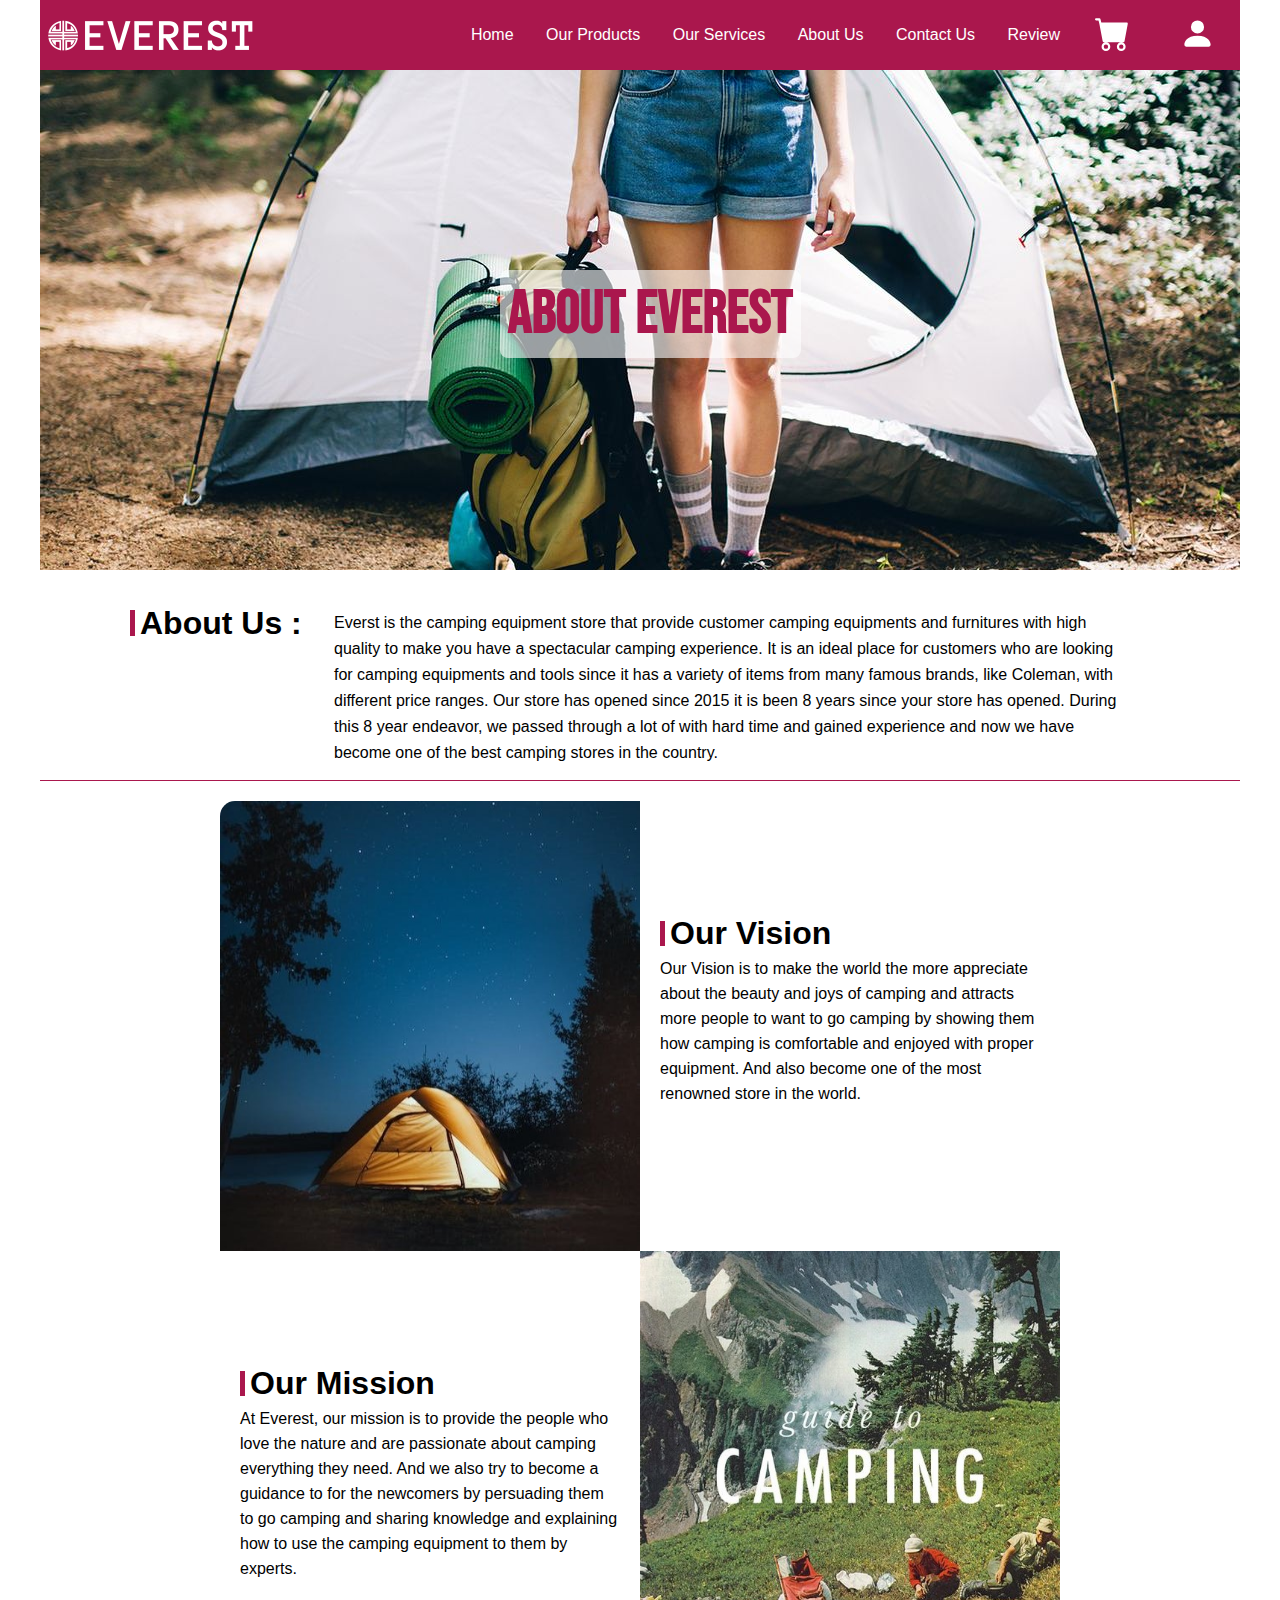
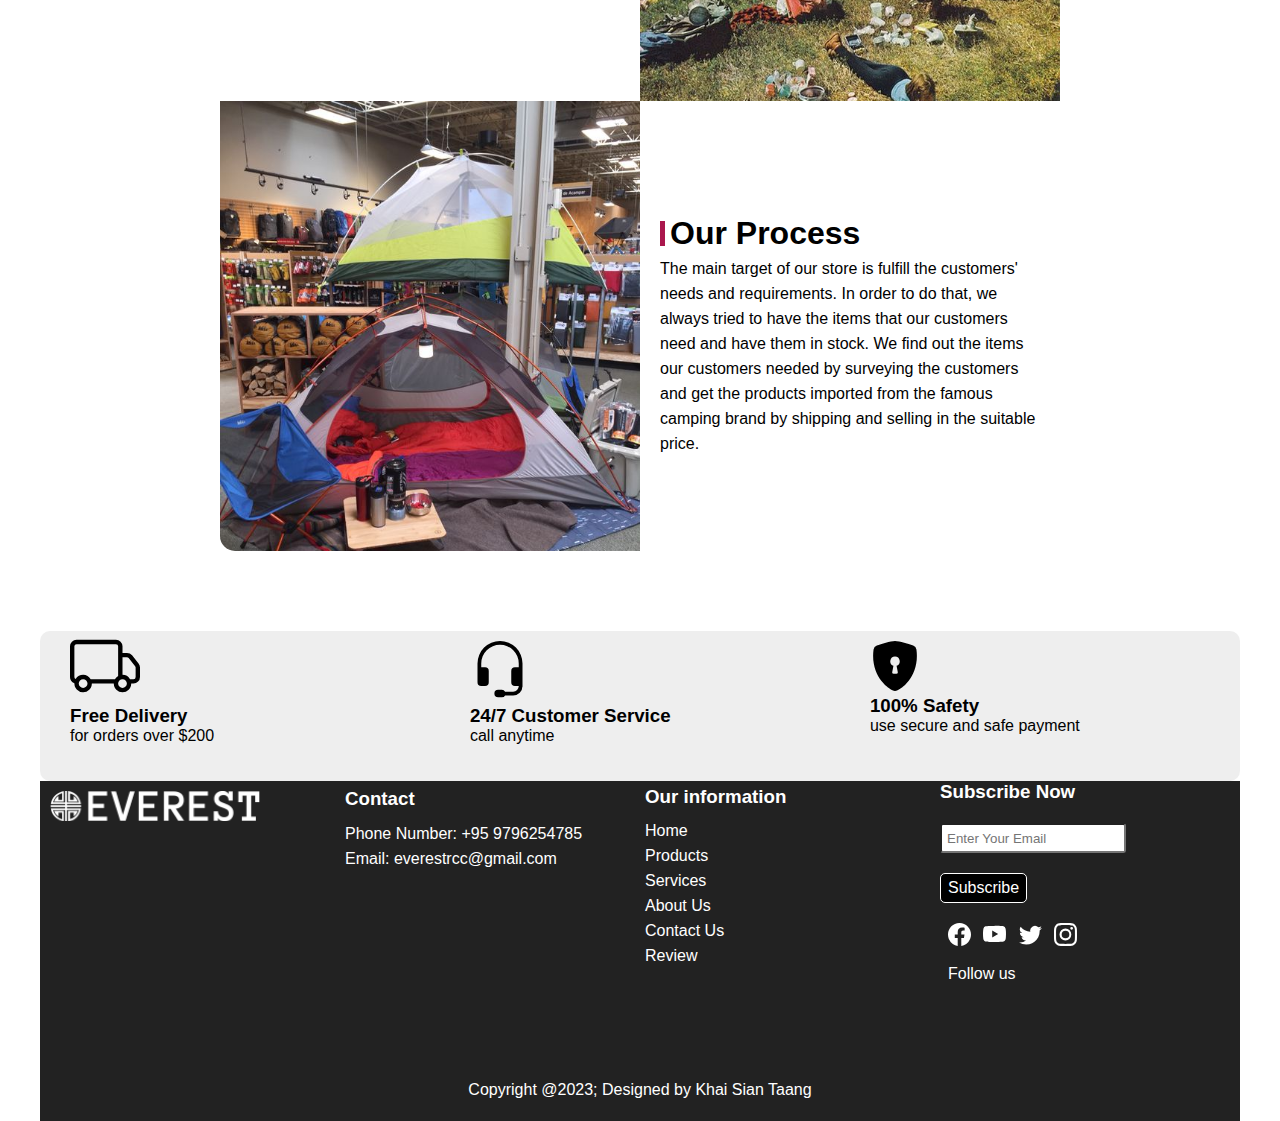
==== commit aef507fe: "Basket" ====
--- a/aboutus.html
+++ b/aboutus.html
@@ -19,10 +19,19 @@
                 <a href="index.html"></a>
             </div>
             <div class="login">
-                <a href="login.html" class="login"><svg xmlns="http://www.w3.org/2000/svg" width="35" height="35"
-                        fill="currentColor" class="bi bi-person-fill" viewBox="0 0 16 16">
+                <a href="login.html"><svg xmlns="http://www.w3.org/2000/svg" width="35" height="35" fill="currentColor"
+                        class="bi bi-person-fill" viewBox="0 0 16 16">
                         <path d="M3 14s-1 0-1-1 1-4 6-4 6 3 6 4-1 1-1 1H3Zm5-6a3 3 0 1 0 0-6 3 3 0 0 0 0 6Z" />
                     </svg></a>
+            </div>
+            <div class="login">
+                <a href="basket.html">
+                    <svg xmlns="http://www.w3.org/2000/svg" width="35" height="35" fill="currentColor"
+                        class="bi bi-cart-fill" viewBox="0 0 16 16">
+                        <path
+                            d="M0 1.5A.5.5 0 0 1 .5 1H2a.5.5 0 0 1 .485.379L2.89 3H14.5a.5.5 0 0 1 .491.592l-1.5 8A.5.5 0 0 1 13 12H4a.5.5 0 0 1-.491-.408L2.01 3.607 1.61 2H.5a.5.5 0 0 1-.5-.5zM5 12a2 2 0 1 0 0 4 2 2 0 0 0 0-4zm7 0a2 2 0 1 0 0 4 2 2 0 0 0 0-4zm-7 1a1 1 0 1 1 0 2 1 1 0 0 1 0-2zm7 0a1 1 0 1 1 0 2 1 1 0 0 1 0-2z" />
+                    </svg>
+                </a>
             </div>
             <div class="menu">
                 <ul>
@@ -36,7 +45,6 @@
             </div>
         </div>
 
-        <!-- <img src="images/aboutus.jpg" alt=""> -->
         <div class="abt_img">
             <div class="abtimg_text">
                 <h1>About Everest</h1>
@@ -51,9 +59,10 @@
                 <p>Everst is the camping equipment store that provide customer camping equipments and furnitures with
                     high quality to make you have a spectacular camping experience. It is an ideal place for customers
                     who are looking for camping equipments and tools since it has a variety of items from many famous
-                    brands, like coleman, with different price range. Our store has opened since 2015 it is been 8 years
+                    brands, like Coleman, with different price ranges. Our store has opened since 2015 it is been 8
+                    years
                     since your store has opened. During this 8 year endeavor, we passed through a lot of with hard time
-                    and gained experience and now we have become the one of the best camping store in the country.</p>
+                    and gained experience and now we have become one of the best camping stores in the country.</p>
             </div>
         </div>
         <div class="line"></div>
@@ -64,13 +73,13 @@
                 <h1>Our Vision</h1>
                 <p>Our Vision is to make the world the more appreciate about the beauty and joys of camping and attracts
                     more people to want to go camping by showing them how camping is comfortable and enjoyed with proper
-                    equipment. And also become one of the most renowed of store in the world.</p>
+                    equipment. And also become one of the most renowned store in the world.</p>
             </div>
 
             <div class="mission_text">
                 <h1>Our Mission</h1>
-                <p>At Everes, our mission is to provide the people who love the nature and are passionate about camping
-                    everything they need. And we also try to become a guidance to for the new commers by persuading them
+                <p>At Everest, our mission is to provide the people who love the nature and are passionate about camping
+                    everything they need. And we also try to become a guidance to for the newcomers by persuading them
                     to go camping and sharing knowledge and explaining how to use the camping equipment to them by
                     experts.</p>
             </div>
@@ -79,10 +88,10 @@
             <div class="process_img"></div>
             <div class="process_text">
                 <h1>Our Process</h1>
-                <p>The main target of our store is fullfill the customers' needs and requirements. In order to do that,
+                <p>The main target of our store is fulfill the customers' needs and requirements. In order to do that,
                     we always tried to have the items that our customers need and have them in stock. We find out the
                     items our customers needed by surveying the customers and get the products imported from the famous
-                    camping brand by shipping and sell in the suitable price.</p>
+                    camping brand by shipping and selling in the suitable price.</p>
             </div>
         </div>
 
@@ -97,7 +106,8 @@
                             d="M0 3.5A1.5 1.5 0 0 1 1.5 2h9A1.5 1.5 0 0 1 12 3.5V5h1.02a1.5 1.5 0 0 1 1.17.563l1.481 1.85a1.5 1.5 0 0 1 .329.938V10.5a1.5 1.5 0 0 1-1.5 1.5H14a2 2 0 1 1-4 0H5a2 2 0 1 1-3.998-.085A1.5 1.5 0 0 1 0 10.5v-7zm1.294 7.456A1.999 1.999 0 0 1 4.732 11h5.536a2.01 2.01 0 0 1 .732-.732V3.5a.5.5 0 0 0-.5-.5h-9a.5.5 0 0 0-.5.5v7a.5.5 0 0 0 .294.456zM12 10a2 2 0 0 1 1.732 1h.768a.5.5 0 0 0 .5-.5V8.35a.5.5 0 0 0-.11-.312l-1.48-1.85A.5.5 0 0 0 13.02 6H12v4zm-9 1a1 1 0 1 0 0 2 1 1 0 0 0 0-2zm9 0a1 1 0 1 0 0 2 1 1 0 0 0 0-2z" />
                     </svg>
                     <p>
-                    <h3>Free Delivery</h3> for orders over $200</p>
+                    <h3>Free Delivery</h3>
+                    <p>for orders over $200</p>
                 </div>
 
             </div>
@@ -109,7 +119,8 @@
                             d="M8 1a5 5 0 0 0-5 5v1h1a1 1 0 0 1 1 1v3a1 1 0 0 1-1 1H3a1 1 0 0 1-1-1V6a6 6 0 1 1 12 0v6a2.5 2.5 0 0 1-2.5 2.5H9.366a1 1 0 0 1-.866.5h-1a1 1 0 1 1 0-2h1a1 1 0 0 1 .866.5H11.5A1.5 1.5 0 0 0 13 12h-1a1 1 0 0 1-1-1V8a1 1 0 0 1 1-1h1V6a5 5 0 0 0-5-5z" />
                     </svg>
                     <p>
-                    <h3>24/7 Customer Service</h3> call anytime</p>
+                    <h3>24/7 Customer Service</h3>
+                    <p>call anytime</p>
                 </div>
             </div>
             <div class="secure">
@@ -120,7 +131,8 @@
                             d="M8 0c-.69 0-1.843.265-2.928.56-1.11.3-2.229.655-2.887.87a1.54 1.54 0 0 0-1.044 1.262c-.596 4.477.787 7.795 2.465 9.99a11.777 11.777 0 0 0 2.517 2.453c.386.273.744.482 1.048.625.28.132.581.24.829.24s.548-.108.829-.24a7.159 7.159 0 0 0 1.048-.625 11.775 11.775 0 0 0 2.517-2.453c1.678-2.195 3.061-5.513 2.465-9.99a1.541 1.541 0 0 0-1.044-1.263 62.467 62.467 0 0 0-2.887-.87C9.843.266 8.69 0 8 0zm0 5a1.5 1.5 0 0 1 .5 2.915l.385 1.99a.5.5 0 0 1-.491.595h-.788a.5.5 0 0 1-.49-.595l.384-1.99A1.5 1.5 0 0 1 8 5z" />
                     </svg>
                     <p>
-                    <h3>100% Safety</h3> use secure and safe payment</p>
+                    <h3>100% Safety</h3>
+                    <p>use secure and safe payment</p>
                 </div>
             </div>
         </div>
@@ -138,16 +150,18 @@
             </div>
             <div class="footer_pages">
                 <h3>Our information</h3>
-                <li><a href="index.html">Home</a></li>
-                <li><a href="index.html">Products</a></li>
-                <li><a href="service.html">Services</a></li>
-                <li><a href="aboutus.html">About Us</a></li>
-                <li><a href="contactus.html">Contact Us</a></li>
-                <li><a href="review.html">Review</a></li>
+                <ul>
+                    <li><a href="index.html">Home</a></li>
+                    <li><a href="index.html">Products</a></li>
+                    <li><a href="service.html">Services</a></li>
+                    <li><a href="aboutus.html">About Us</a></li>
+                    <li><a href="contactus.html">Contact Us</a></li>
+                    <li><a href="review.html">Review</a></li>
+                </ul>
             </div>
             <div class="footer_subscribe">
                 <h3>Subscribe Now</h3>
-                <input type="text" name="" id="" class="Subscribe" placeholder="Enter Your Email">
+                <input type="text" class="Subscribe" placeholder="Enter Your Email">
                 <div class="subscribe_btn">
                     <a href="#">Subscribe</a>
                 </div>
--- a/css/style.css
+++ b/css/style.css
@@ -1,16 +1,18 @@
-*{
+* {
     margin: 0;
     padding: 0;
     box-sizing: border-box;
     font-family: 'Arial';
 }
-.container{
+
+.container {
     width: 1200px;
     margin: 0 auto;
 }
+
 /* ---------------------------------------------------HOME PAGE---------------------------------------------------------------------- */
 /* Navigation Bar Starts*/
-.navbar{
+.navbar {
     width: 100%;
     height: 70px;
     background-color: #AA174D;
@@ -18,163 +20,356 @@
     top: 0;
     z-index: 1;
 }
-.brand{
-    width: 20%;
-    float: left;
-    
-}
-.brand a{
+
+.brand {
+    width: 25%;
+    float: left;
+}
+
+.brand a {
     width: 224px;
     height: 70px;
     text-decoration: none;
     display: inline-block;
     background-image: url('../images/everest-logo\ \(2\).png');
-    background-color: aqua;
-    background-size: cover;
-    
-}
-.menu{
+    background-size: cover;
+}
+
+.menu {
     width: 60%;
     float: right;
 }
-.menu>ul>li{
+
+.menu>ul>li {
     display: inline-block;
     margin-left: 8px;
 }
-.menu>ul{
+
+.menu>ul {
     list-style-type: none;
     float: right;
 }
-.menu>ul>li>a{
+
+.menu>ul>li>a {
     text-decoration: none;
     display: inline-block;
     padding: 26px 10px;
     color: white;
 }
-.menu>ul>li>a:hover{
+
+.menu>ul>li>a:hover {
     background-color: white;
     color: black;
     letter-spacing: 1px;
     transition-duration: 0.7s;
     border-radius: 5px;
 }
-.login{
-    /* background-color: aqua; */
-    width: 80px;
-    height: 70px;
+
+.login {
     float: right;
 }
-.login a{
+
+.login a {
     display: inline-block;
     /* margin: 0 auto; */
-    padding: 18px 25px;
-    color: white;
-}
-.login a:hover{
-    background-color: white;
-    color: black;
-    border-radius: 5px;
+    padding: 16px 25px;
+    color: white;
+}
+
+.login a:hover {
+    background-color: white;
+    color: black;
+    /* border-radius: 5px; */
     transition-duration: 0.8s;
 }
 
+
+
 /* Navigation Bar Ends */
-
-
-/* Slider Start */
-.slider{
+.slider {
+    width: 98%;
+    height: 800px;
+    text-align: center;
+    overflow: hidden;
+    position: relative;
+    margin: 10px auto;
+}
+
+.slides {
+    display: flex;
+    overflow-x: auto;
+    scroll-snap-type: x mandatory;
+    scroll-behavior: smooth;
+    -webkit-overflow-scrolling: touch;
+}
+
+.slides::-webkit-scrollbar {
+    width: 10px;
+    height: 10px;
+}
+
+.slides::-webkit-scrollbar-thumb {
+    background: black;
+    border-radius: 10px;
+}
+
+.slides::-webkit-scrollbar-track {
+    background: transparent;
+}
+
+.slides>div {
+    scroll-snap-align: start;
+    flex-shrink: 0;
     width: 1180px;
     height: 700px;
-    /* background-color: blue; */
-    background-image: url('../images/homeslider3.jpeg');
-    background-size: cover;
-    border-radius: 10px;
+    margin-right: 50px;
+    border-radius: 10px;
+    background: #eee;
+    transform-origin: center center;
+    transform: scale(1);
+    transition: transform 0.5s;
     position: relative;
-    margin: 10px auto;
-}
-.text_overlay{
+    display: flex;
+    justify-content: center;
+    align-items: center;
+    /* font-size: 100px; */
+}
+
+.author-info {
+    background: rgba(0, 0, 0, 0.75);
+    color: white;
+    padding: 0.75rem;
+    text-align: center;
+    position: absolute;
+    bottom: 0;
+    left: 0;
+    width: 100%;
+    margin: 0;
+}
+
+.author-info a {
+    color: white;
+}
+
+img {
+    object-fit: cover;
+    position: absolute;
+    top: 0;
+    left: 0;
+    width: 100%;
+    height: 100%;
+}
+
+.slider>a {
+    display: inline-flex;
+    width: 1.5rem;
+    height: 1.5rem;
+    background: white;
+    text-decoration: none;
+    align-items: center;
+    justify-content: center;
+    border-radius: 50%;
+    margin: 0 0 0.5rem 0;
+    position: relative;
+}
+
+.slider>a:active {
+    top: 1px;
+}
+
+.slider>a:focus {
+    background: #000;
+}
+
+.slide-1_img {
+    border-radius: 10px;
+}
+
+.slide-2_img {
+    border-radius: 10px;
+}
+
+.slide-3_img {
+    border-radius: 10px;
+}
+
+.slide-4_img {
+    border-radius: 10px;
+}
+
+.slide-5_img {
+    border-radius: 10px;
+}
+
+.text_overlay {
     width: 450px;
-    height: 250px;
-    /* background-color: rgba(0, 0, 0, 0.5); */
-    /* text-align: justify; */
+    height: 300px;
     position: absolute;
-    top: 190px;
-    left: 70px;
-    padding: 20px;
-    color: white;
-    line-height: 28px;
-}
-.text_overlay h2{
+    top: 180px;
+    left: 120px;
+    color: white;
+    text-align: left;
+}
+
+.text_overlay h2 {
     font-family: 'Bebas Neue', sans-serif;
     letter-spacing: 3px;
-    font-size: 46px;
-    margin-bottom: 5px;
-}
-.text_overlay a{
-    /* background-color: ghostwhite; */
+    font-size: 56px;
+
+}
+
+.text_overlay p {
+    font-size: 17px;
+    margin-bottom: 0px;
+    line-height: 28px;
+}
+
+.text_overlay a {
     padding: 3px;
     display: inline-block;
     text-decoration: none;
     color: rgb(184, 184, 184);
     border-radius: 3px;
-}
-.text_overlay a:hover{
+    font-size: 20px;
+    position: absolute;
+    top: 220px;
+}
+
+.text_overlay a:hover {
     background-color: rgba(212, 215, 218, 0.729);
     color: black;
 }
 
-.searchbar{
+.text_overlay-2 {
+    width: 450px;
+    height: 300px;
+    position: absolute;
+    top: 180px;
+    left: 120px;
+    color: rgb(0, 0, 0, 0.9);
+    text-align: left;
+}
+
+.text_overlay-2 h2 {
+    font-family: 'Bebas Neue', sans-serif;
+    letter-spacing: 3px;
+    font-size: 56px;
+
+}
+
+.text_overlay-2 p {
+    font-size: 17px;
+    margin-bottom: 0px;
+    line-height: 28px;
+}
+
+.text_overlay-2 a {
+    padding: 3px;
+    display: inline-block;
+    text-decoration: none;
+    color: rgb(77, 77, 77);
+    border-radius: 3px;
+    font-size: 20px;
+    position: absolute;
+    top: 160px;
+}
+
+.text_overlay-2 a:hover {
+    background-color: rgba(212, 215, 218, 0.729);
+    color: white;
+}
+
+.text_overlay-3 {
+    width: 470px;
+    height: 250px;
+    border-radius: 10px;
+    position: absolute;
+    padding: 10px;
+    top: 80px;
+    left: 80px;
+    color: rgb(0, 0, 0, 0.9);
+    text-align: left;
+    background-color: rgb(255, 254, 254, .35);
+}
+
+.text_overlay-3 h2 {
+    font-family: 'Bebas Neue', sans-serif;
+    letter-spacing: 3px;
+    font-size: 56px;
+
+}
+
+.text_overlay-3 p {
+    font-size: 17px;
+    margin-bottom: 0px;
+    line-height: 28px;
+}
+
+.text_overlay-3 a {
+    padding: 3px;
+    display: inline-block;
+    text-decoration: none;
+    color: rgb(77, 77, 77);
+    border-radius: 3px;
+    font-size: 20px;
+    position: absolute;
+    top: 170px;
+}
+
+.text_overlay-3 a:hover {
+    background-color: rgba(212, 215, 218, 0.729);
+    color: white;
+}
+
+
+.searchbar {
     width: 220px;
     height: 35px;
-    /* background-color: aqua; */
     position: absolute;
     top: 25px;
     left: 940px;
 }
-.searchbar input{
+
+.searchbar input {
     width: 220px;
     height: 35px;
     padding: 0px 5px;
     border-radius: 5px;
     border: rgba(128, 128, 128, 0.37) 1px solid;
 }
-.weather{
+
+.weather {
     margin: 20px 0;
 }
-.weather div{
-    border-radius: 10px;
-}
+
 /* Slider Ends */
 
 /* Blog Starts */
-.blog-container{
+.blog-container {
     width: 100%;
-    /* height: 700px; */
-    /* background-color: darkcyan; */
     margin-top: 10px;
     display: flex;
     flex-wrap: wrap;
     padding: 3px;
 }
-.v-blog-container{
-    /* height: 300px; */
+
+.v-blog-container {
     width: 35%;
-    /* background-color: brown; */
     display: flex;
     flex-wrap: wrap;
 }
-.h-blog{
+
+.h-blog {
     width: 63%;
     height: 430px;
-    /* background-color:darkblue ; */
     margin-top: 15px;
     margin-left: 20px;
     background-image: url('../images/h-blog2.jpg');
     background-size: cover;
-    /* padding: 5px; */
-    border-radius: 10px;
-    
-}
-.h_blog_text{
+    border-radius: 10px;
+}
+
+.h_blog_text {
     width: 400px;
     height: 80px;
     color: white;
@@ -182,84 +377,79 @@
     margin-top: 350px;
     margin-left: 352px;
     border-bottom-right-radius: 10px;
-    /* float: right; */
     padding: 7px;
 }
-.v-blog{
+
+.v-blog {
     width: 100%;
     height: 200px;
-    /* background-color: cornflowerblue; */
     margin: 15px;
     background-image: url('../images/v-blog1.jpeg');
     background-size: cover;
     border-radius: 8px;
 }
-.v_text{
+
+.v_text {
     color: white;
     width: 62%;
     height: 56px;
     margin-top: 6px;
     margin-left: 147.5px;
-    background-color:rgba(0, 0, 0, 0.547);
+    background-color: rgba(0, 0, 0, 0.547);
     padding: 6px;
 }
-.v-blog2{
+
+.v-blog2 {
     width: 100%;
     height: 200px;
-    /* background-color: cornflowerblue; */
     background-image: url('../images/v-blog2.jpeg');
     background-size: cover;
     margin: 15px;
     border-radius: 8px;
 }
-.v2_text{
+
+.v2_text {
     width: 50%;
     height: 50px;
-    /* background-color: rgb(203, 201, 201, 0.1); */
     margin-top: 15px;
     margin-left: 10px;
     color: rgb(82, 44, 19);
 }
+
 /* Blog Ends */
 
 /* SPECIAL OFFER */
-.discount-item{
+.discount-item {
     width: 100%;
-    /* height: 350px; */
-    /* background-color: rgb(36, 136, 136); */
     margin-top: 45px;
-    border-radius: 15px;
-    border: 1px solid whit;
+    margin-top: 50px;
     margin-bottom: 60px;
 }
-.discount_item_text{
+
+.discount_item_text {
     width: 30%;
-    /* height: 400px; */
-    /* background-color: darkcyan; */
     padding: 25px;
     float: left;
 }
-.discount_item_text h1{
+
+.discount_item_text h1 {
     border-left: 7px rgb(23, 211, 211) solid;
     padding-left: 8px;
-    /* color: white; */
     margin-bottom: 5px;
 }
-.discount_item_text p{
+
+.discount_item_text p {
     margin-left: 16px;
-    /* color: white; */
     line-height: 20px;
 }
 
-.discount_item_products{
+.discount_item_products {
     width: 70%;
-    /* height: 400px; */
-    /* background-color: aquamarine; */
     float: left;
     /* padding: 10px; */
 }
 
-.dis_1{
+.dis_1 {
     width: 30%;
     height: 350px;
     background-color: white;
@@ -271,37 +461,71 @@
     text-decoration: none;
     color: black;
 }
-.dis_1 svg{
+
+.dis_1 svg {
     margin: 2px;
     color: gold;
 }
-.dis_2 svg{
+
+.dis_2 svg {
     margin: 2px;
     color: gold;
 }
-.dis_3 svg{
+
+.dis_3 svg {
     margin: 2px;
     color: gold;
 }
-.dis1_img{
+
+.dis1_img {
     width: 200px;
     height: 200px;
-    /* background-color: aqua; */
     margin: 8px auto;
     background-image: url(../images/60days-removebg-preview.png);
     background-size: cover;
     display: inline-block;
 }
-.dis_1:hover{
+
+.dis_1:hover {
+    background-color: rgb(209, 209, 209, 0.25);
+    border: 1px solid white;
+    transform: scale(1.075);
+    transition: .2s;
+    box-shadow: 1px 3px 10px rgba(15, 15, 15, 0.2);
+}
+
+.dis_2 {
+    width: 30%;
+    height: 350px;
+    background-color: white;
+    border: 1px solid rgba(222, 216, 216, 0.9);
+    border-radius: 10px;
+    float: left;
+    margin: 10px 13px;
+    text-align: center;
+    text-decoration: none;
+    color: black;
+}
+
+.dis2_img {
+    width: 200px;
+    height: 200px;
+    margin: 8px auto;
+    background-image: url(../images/dis2-removebg-preview.png);
+    background-size: cover;
+    display: inline-block;
+}
+
+.dis_2:hover {
     background-color: rgb(209, 209, 209, 0.25);
     border: 1px solid white;
     /* color: white; */
     transform: scale(1.075);
-    transition: .6s (ease);
+    transition: .2s;
     box-shadow: 1px 3px 10px rgba(15, 15, 15, 0.2);
 }
 
-.dis_2{
+.dis_3 {
     width: 30%;
     height: 350px;
     background-color: white;
@@ -313,40 +537,8 @@
     text-decoration: none;
     color: black;
 }
-.dis2_img{
-    width: 200px;
-    height: 200px;
-    /* background-color: aqua; */
-    margin: 8px auto;
-    background-image: url(../images/dis2-removebg-preview.png);
-    background-size: cover;
-    display: inline-block;
-}
-/* .p2_img:hover{
-    transform: scale(1.15);
-    transition: .6s (ease);
-} */
-.dis_2:hover{
-    background-color: rgb(209, 209, 209, 0.25);
-    border: 1px solid white;
-    /* color: white; */
-    transform: scale(1.075);
-    transition: .6s (ease);
-    box-shadow: 1px 3px 10px rgba(15, 15, 15, 0.2);
-}
-.dis_3{
-    width: 30%;
-    height: 350px;
-    background-color: white;
-    border: 1px solid rgba(222, 216, 216, 0.9);
-    border-radius: 10px;
-    float: left;
-    margin: 10px 13px;
-    text-align: center;
-    text-decoration: none;
-    color: black;
-}
-.dis3_img{
+
+.dis3_img {
     width: 200px;
     height: 200px;
     /* background-color: aqua; */
@@ -355,29 +547,32 @@
     background-size: cover;
     display: inline-block;
 }
-.dis_3:hover{
+
+.dis_3:hover {
     background-color: rgb(209, 209, 209, 0.25);
     border: 1px solid white;
     /* color: white; */
     transform: scale(1.075);
-    transition: .6s (ease);
+    transition: .2s;
     box-shadow: 1px 3px 10px rgba(15, 15, 15, 0.2);
 }
-.og_price{
+
+.og_price {
     text-decoration: line-through;
 }
 
-.clear{
+.clear {
     clear: both;
 }
 
-.New_Arrival{
+.New_Arrival {
     width: 100%;
     height: 400px;
     margin-top: 40px;
     position: relative;
 }
-.Banner1{
+
+.Banner1 {
     width: 73.25%;
     height: 370px;
     background-color: #AA174D;
@@ -385,7 +580,8 @@
     border-bottom-left-radius: 13px;
     border-top-left-radius: 13px;
 }
-.Banner2{
+
+.Banner2 {
     width: 26%;
     height: 370px;
     background-color: rgb(209, 209, 209, 0.5);
@@ -393,7 +589,8 @@
     border-top-right-radius: 13px;
     border-bottom-right-radius: 13px;
 }
-.AP_img{
+
+.AP_img {
     width: 300px;
     height: 300px;
     background-image: url(../images/R__8_-removebg-preview.png);
@@ -403,7 +600,8 @@
     bottom: 50px;
     right: 170px;
 }
-.arrival_text{
+
+.arrival_text {
     position: absolute;
     top: 115px;
     line-height: 23px;
@@ -411,13 +609,16 @@
     color: white;
     margin-left: 30px;
 }
-.arrival_text h1{
+
+.arrival_text h1 {
     margin-bottom: 15px;
 }
-.arrival_text p{
+
+.arrival_text p {
     line-height: 30px;
 }
-.buy_now{
+
+.buy_now {
     text-decoration: none;
     padding: 4px 10px;
     background-color: white;
@@ -426,56 +627,67 @@
     display: inline-block;
     margin-top: 5px;
 }
-.buy_now:hover{
+
+.buy_now:hover {
     background-color: #cb185a;
     color: white;
     border: 1px solid #AA174D;
 }
-.service{
+
+.service {
     width: 100%;
     height: 150px;
-    background-color: rgb(222, 222, 222,.5);
+    background-color: rgb(222, 222, 222, .5);
     margin-top: 80px;
     border-radius: 10px;
 }
-.free_deli{
+
+.free_deli {
     width: 33.33%;
     float: left;
 }
-.cus_service{
+
+.cus_service {
     width: 33.33%;
     float: left;
 }
-.secure{
+
+.secure {
     width: 33.33%;
     float: left;
 }
-.icon{
+
+.icon {
     display: inline-block;
     margin-left: 30px;
 }
-.icon2{
+
+.icon2 {
     margin-top: 10px;
     margin-left: 30px;
 }
-.footer{
+
+.footer {
     background-color: rgb(34, 34, 34);
     height: 340px;
     width: 100%;
 }
-.footer_logo{
+
+.footer_logo {
     width: 25%;
     height: 200px;
     float: left;
     padding: 10px;
 }
-.flogo{
+
+.flogo {
     width: 210px;
     height: 30px;
     background-image: url(../images/footerlogo3.png);
     background-size: cover;
 }
-.footer_contact{
+
+.footer_contact {
     width: 25%;
     height: 200px;
     float: left;
@@ -483,7 +695,8 @@
     color: white;
     line-height: 25px;
 }
-.footer_pages{
+
+.footer_pages {
     width: 25%;
     height: 200px;
     float: left;
@@ -491,28 +704,37 @@
     padding: 5px;
     color: white;
 }
-.footer h3{
+
+.footer h3 {
     margin-bottom: 10px;
 }
-.footer_pages a{
+
+.footer_pages ul li {
+    list-style-type: none;
+}
+
+.footer_pages a {
     display: inline-block;
     text-decoration: none;
     line-height: 25px;
     color: white;
 }
-.footer_subscribe{
+
+.footer_subscribe {
     width: 25%;
     height: 300px;
     float: left;
     color: white;
 }
-.Subscribe{
+
+.Subscribe {
     border-radius: 3px;
     margin-top: 10px;
     height: 30px;
     padding-left: 5px;
 }
-.subscribe_btn a{
+
+.subscribe_btn a {
     display: inline-block;
     text-decoration: none;
     padding: 5px 7px;
@@ -522,24 +744,29 @@
     border-radius: 5px;
     border: 1px solid white;
 }
-.subscribe_btn a:hover{
+
+.subscribe_btn a:hover {
     background-color: rgba(226, 223, 223, 0.7);
     color: white;
 }
-.social{
+
+.social {
     width: 100%;
     height: 50px;
     color: white;
 }
-.social a{
-    display: inline-block;
-    margin-left:  8px;
-    color: white;
-}
-.social p{
+
+.social a {
+    display: inline-block;
+    margin-left: 8px;
+    color: white;
+}
+
+.social p {
     margin: 15px 8px;
 }
-.copy{
+
+.copy {
     width: 40%;
     height: 30px;
     text-align: center;
@@ -547,9 +774,13 @@
     color: white;
 }
 
+.plugin iframe {
+    border: 3px solid rgb(255, 251, 251);
+}
+
 
 /* ----------------------------------------------------ABOUT PAGE---------------------------------------------------------------------- */
-.abt_img{
+.abt_img {
     width: 100%;
     height: 500px;
     background-image: url('../images/aboutus.jpg');
@@ -557,57 +788,62 @@
     position: relative;
     margin-bottom: 40px;
 }
-.abtimg_text{
+
+.abtimg_text {
     position: absolute;
     top: 200px;
     left: 460px;
     color: #AA174D;
     font-size: 30px;
-    background-color: rgb(255,255,255,0.6);
+    background-color: rgb(255, 255, 255, 0.6);
     padding: 8px;
     border-radius: 8px;
-    /* font-family: 'Bebas Neue', sans-serif; */
-}
-.abtimg_text h1{
+}
+
+.abtimg_text h1 {
     font-family: 'Bebas Neue', sans-serif;
 }
-.aboutus_text{
-    /* margin-top: 50px; */
+
+.aboutus_text {
     width: 85%;
     height: 150px;
     margin: 0 auto;
     line-height: 26px;
     display: flex;
-    /* background-color: aqua; */
-}
-.aboutus_heading{
+}
+
+.aboutus_heading {
     width: 20%;
     height: 150px;
 }
-.aboutus_text h1{
-    /* text-align: center; */
+
+.aboutus_text h1 {
     margin-bottom: 10px;
     border-left: 5px #AA174D solid;
     padding-left: 5px;
 }
-.aboutus_p{
+
+.aboutus_p {
     width: 77%;
     height: 200px;
 }
-.line{
+
+.line {
     height: 1px;
     width: 100%;
     background-color: #AA174D;
     margin: 20px 0;
 }
-.content_bunner{
+
+.content_bunner {
     width: 70%;
     height: 1350px;
     margin: 0 auto;
     display: flex;
     flex-wrap: wrap;
 }
-.vision_img{
+
+.vision_img {
     width: 50%;
     height: 450px;
     margin: 0 auto;
@@ -616,40 +852,46 @@
     border-top-left-radius: 15px;
 
 }
-.vision_text{
+
+.vision_text {
     width: 50%;
     height: 450px;
-    margin:0 auto;
+    margin: 0 auto;
     padding: 20px;
     line-height: 25px;
 }
-.vision_text h1{
+
+.vision_text h1 {
     margin-top: 100px;
     border-left: 5px #AA174D solid;
     padding-left: 5px;
     margin-bottom: 10px;
 }
-.mission_img{
+
+.mission_img {
     width: 50%;
     height: 450px;
     margin: 0 auto;
     background-image: url(../images/mission1.jpg);
     background-size: cover;
 }
-.mission_text{
+
+.mission_text {
     width: 50%;
     height: 450px;
-    margin:0 auto;
+    margin: 0 auto;
     padding: 20px;
     line-height: 25px;
 }
-.mission_text h1{
+
+.mission_text h1 {
     margin-top: 100px;
     border-left: 5px #AA174D solid;
     padding-left: 5px;
     margin-bottom: 10px;
 }
-.process_img{
+
+.process_img {
     width: 50%;
     height: 450px;
     margin: 0 auto;
@@ -657,14 +899,16 @@
     background-size: cover;
     border-bottom-left-radius: 15px;
 }
-.process_text{
+
+.process_text {
     width: 50%;
     height: 450px;
-    margin:0 auto;
+    margin: 0 auto;
     padding: 20px;
     line-height: 25px;
 }
-.process_text h1{
+
+.process_text h1 {
     margin-top: 100px;
     border-left: 5px #AA174D solid;
     padding-left: 5px;
@@ -674,7 +918,7 @@
 
 /* ------------------------------------------------------Contact Page--------------------------------------------------------------- */
 
-.contactus{
+.contactus {
     width: 75%;
     height: 660px;
     border: #AA174D 2px solid;
@@ -683,47 +927,56 @@
     margin-bottom: 200px;
     border-radius: 10px;
 }
-.map{
+
+.map {
     width: 650px;
     height: 400px;
     margin: 15px;
-    margin-left: 40px;   
-}
-.contact_info{
+    margin-left: 40px;
+}
+
+.contact_info {
     width: 75%;
     height: 200px;
-    margin-left: 15px; 
-}
-.contact_info h2{
+    margin-left: 15px;
+}
+
+.contact_info h2 {
     color: #AA174D;
 }
-.contact_info h4{
+
+.contact_info h4 {
     margin: 8px 0px;
     color: #AA174D;
 }
-.sendmsg{
-    width: 24%;
-    height: 470px;
+
+.sendmsg {
+    width: 45%;
+    height: 480px;
     background-color: rgb(236, 236, 236);
     position: absolute;
-    top: 170px;
-    left: 900px;
-    border-radius: 10px;
-    border: 3px solid white ;
-}
-.sendmsg_text{
+    top: 100px;
+    left: 770px;
+    border-radius: 10px;
+    border: 3px solid white;
+}
+
+.sendmsg_text {
     height: 350px;
     margin: 20px 30px;
 }
-.sendmsg_text h1{
+
+.sendmsg_text h1 {
     color: rgb(0, 0, 0, 0.8);
     margin-bottom: 32px;
 }
-.sendmsg_textarea{
+
+.sendmsg_textarea {
     padding: 5px;
     display: block;
 }
-.sendmsg_btn{
+
+.sendmsg_btn {
     width: 100px;
     padding: 5px 8px;
     display: inline-block;
@@ -736,23 +989,26 @@
     margin-top: 30px;
     font-size: 16px;
 }
-.sendmsg_btn:hover{
+
+.sendmsg_btn:hover {
     background-color: rgba(0, 0, 0, 0.648);
     color: white;
     border: 1px solid white;
 }
-.form{
+
+.form {
     display: block;
-    width:250px;
+    width: 250px;
     height: 33px;
     margin: 20px 0px;
     border: 1px solid rgb(0, 0, 0, 0.7);
     border-radius: 3px;
     padding: 5px;
 }
-.message{
+
+.message {
     display: block;
-    width:330px;
+    width: 330px;
     height: 40px;
     margin: 20px 0px;
     border: #cb185a;
@@ -761,7 +1017,7 @@
 }
 
 /* ------------------------------------------------------------Services---------------------------------------------------------------- */
-.service_slider{
+.service_slider {
     width: 100%;
     height: 550px;
     background-image: url('../images/serviceslider2.jpg');
@@ -769,28 +1025,32 @@
     border-radius: 3px;
     position: relative;
 }
-.service_slider_text{
+
+.service_slider_text {
     position: absolute;
     top: 200px;
     left: 340px;
     color: #71001c;
     font-size: 30px;
-    background-color: rgb(255,255,255,0.5);
+    background-color: rgb(255, 255, 255, 0.5);
     padding: 8px;
     border-radius: 8px;
     /* opacity: 1; */
 }
-.our_services{
+
+.our_services {
     width: 90%;
     height: 800px;
     margin: 0 auto;
 }
-.our_services h1{
+
+.our_services h1 {
     text-align: center;
     margin-top: 40px;
     font-size: 40px;
 }
-.service1{
+
+.service1 {
     width: 30%;
     height: 320px;
     background-color: rgba(235, 235, 235, 0.936);
@@ -800,14 +1060,17 @@
     padding: 20px;
     line-height: 23px;
 }
-.service1 svg{
+
+.service1 svg {
     margin-left: 39%;
     display: inline-block;
 }
-.service1 h2{
+
+.service1 h2 {
     margin: 15px 0px;
 }
-.service2{
+
+.service2 {
     width: 30%;
     height: 320px;
     background-color: rgba(235, 235, 235, 0.936);
@@ -817,14 +1080,17 @@
     padding: 10px;
     line-height: 23px;
 }
-.service2 svg{
+
+.service2 svg {
     margin-left: 39%;
     display: inline-block;
 }
-.service2 h2{
+
+.service2 h2 {
     margin: 15px 0px;
 }
-.service3{
+
+.service3 {
     width: 30%;
     height: 320px;
     background-color: rgba(235, 235, 235, 0.936);
@@ -834,14 +1100,17 @@
     padding: 20px;
     line-height: 23px;
 }
-.service3 svg{
+
+.service3 svg {
     margin-left: 39%;
     display: inline-block;
 }
-.service3 h2{
+
+.service3 h2 {
     margin: 15px 0px;
 }
-.service4{
+
+.service4 {
     width: 30%;
     height: 320px;
     background-color: rgba(235, 235, 235, 0.936);
@@ -852,15 +1121,17 @@
     padding: 20px;
     line-height: 23px;
 }
-.service4 svg{
-    /* margin: 20px; */
+
+.service4 svg {
     margin-left: 39%;
     display: inline-block;
 }
-.service4 h2{
+
+.service4 h2 {
     margin: 15px 0px;
 }
-.service5{
+
+.service5 {
     width: 30%;
     height: 320px;
     background-color: rgba(235, 235, 235, 0.936);
@@ -871,22 +1142,25 @@
     padding: 20px;
     line-height: 23px;
 }
-.service5 svg{
+
+.service5 svg {
     /* margin: 20px; */
     margin-left: 39%;
     display: inline-block;
 }
-.service5 h2{
+
+.service5 h2 {
     margin: 15px 0px;
 }
 
 
 /*--------------------------------------------------- LOG IN-------------------------------------------------------------------- */
-.login_form{
+.login_form {
     width: 35%;
     margin: 40px auto;
 }
-.login_head{
+
+.login_head {
     width: 100%;
     height: 80px;
     background-color: #AA174D;
@@ -896,7 +1170,8 @@
     border-top-left-radius: 10px;
     padding: 20px 20px;
 }
-.login_body{
+
+.login_body {
     width: 100%;
     height: 400px;
     background-color: white;
@@ -905,9 +1180,10 @@
     padding: 20px 20px;
     border: 1px solid #AA174D;
 }
-.login_body input{
+
+.login_body input {
     display: block;
-    width:250px;
+    width: 250px;
     height: 33px;
     margin: 10px 0px;
     border: 1px solid #AA174D;
@@ -915,11 +1191,13 @@
     padding: 5px;
     text-decoration: underline;
 }
-.login_body a{
+
+.login_body a {
     text-decoration: none;
     color: rgb(58, 58, 58);
 }
-.login_btn a{
+
+.login_btn a {
     width: 80%;
     text-decoration: none;
     margin: 30px auto;
@@ -930,19 +1208,21 @@
     color: white;
     border-radius: 10px;
 }
-.sigup{
+
+.sigup {
     float: right;
 }
 
 /*--------------------------------------------------PRODUCT PAGE---------------------------------------------------------------------- */
 
-.product_slider{
+.product_slider {
     width: 100%;
     height: 500px;
     margin-top: 20px;
-    
-}
-.pro_slider_img{
+
+}
+
+.pro_slider_img {
     width: 800px;
     height: 500px;
     background-image: url(../images/radiateslider2.jpg);
@@ -950,7 +1230,8 @@
     border-bottom-left-radius: 20px;
     border-top-left-radius: 20px;
 }
-.pro_slider2{
+
+.pro_slider2 {
     width: 400px;
     height: 500px;
     background-color: #983624;
@@ -958,7 +1239,8 @@
     border-bottom-right-radius: 20px;
     border-top-right-radius: 20px;
 }
-.pro_slider2 h1{
+
+.pro_slider2 h1 {
     padding: 90px 30px;
     color: white;
     line-height: 50px;
@@ -966,11 +1248,13 @@
     font-size: 40px;
     letter-spacing: 2px;
 }
-.product_heading{
+
+.product_heading {
     width: 100%;
     height: 60px;
 }
-.catalog_heading{
+
+.catalog_heading {
     text-align: center;
     margin-left: 450px;
     width: 300px;
@@ -980,20 +1264,22 @@
     display: inline-block;
 }
 
-.pro_searchbar{
+.pro_searchbar {
     width: 200px;
     height: 35px;
     float: right;
     margin-top: 20px;
 }
-.Pro_searchbar{
+
+.Pro_searchbar {
     width: 200px;
     height: 35px;
     border-radius: 7px;
     border: 1px solid #71001c;
     padding: 5px;
 }
-.category{
+
+.category {
     display: inline-block;
     padding: 8px;
     text-decoration: none;
@@ -1003,24 +1289,30 @@
     border-radius: 10px;
     color: black;
 }
-.category:hover{
+
+.category:hover {
     background-color: #AA174D;
     color: white;
 }
-.category_center{
+
+.category_center {
     margin-top: 20px;
     margin-bottom: 40px;
-}
-#equipment{
+    text-align: center;
+}
+
+#equipment {
     width: 100%;
     height: 860px;
 }
-#equipment h2{
+
+#equipment h2 {
     margin: 10px 20px;
     border-left: 7px solid #AA174D;
     padding-left: 5px;
 }
-.eq_1{
+
+.eq_1 {
     width: 23%;
     height: 350px;
     background-color: white;
@@ -1032,11 +1324,13 @@
     text-decoration: none;
     color: black;
 }
-.eq_1 svg{
+
+.eq_1 svg {
     margin: 2px;
     color: gold;
 }
-.eq1_img{
+
+.eq1_img {
     width: 200px;
     height: 200px;
     /* background-color: aqua; */
@@ -1045,15 +1339,17 @@
     background-size: cover;
     display: inline-block;
 }
-.eq_1:hover{
+
+.eq_1:hover {
     background-color: rgb(209, 209, 209, 0.25);
     border: 1px solid white;
     /* color: white; */
     transform: scale(1.075);
-    transition: ease;
-}
-
-.eq_2{
+    transition: .2s;
+    box-shadow: 1px 3px 10px rgba(15, 15, 15, 0.2);
+}
+
+.eq_2 {
     width: 23%;
     height: 350px;
     background-color: white;
@@ -1065,11 +1361,13 @@
     text-decoration: none;
     color: black;
 }
-.eq_2 svg{
+
+.eq_2 svg {
     margin: 2px;
     color: gold;
 }
-.eq2_img{
+
+.eq2_img {
     width: 200px;
     height: 200px;
     /* background-color: aqua; */
@@ -1078,16 +1376,17 @@
     background-size: cover;
     display: inline-block;
 }
-.eq_2:hover{
+
+.eq_2:hover {
     background-color: rgb(209, 209, 209, 0.25);
     border: 1px solid white;
     /* color: white; */
     transform: scale(1.075);
-    transition: ease;
+    transition: .2s;
     box-shadow: 1px 3px 10px rgba(15, 15, 15, 0.2);
 }
 
-.eq_3{
+.eq_3 {
     width: 23%;
     height: 350px;
     background-color: white;
@@ -1099,11 +1398,13 @@
     text-decoration: none;
     color: black;
 }
-.eq_3 svg{
+
+.eq_3 svg {
     margin: 2px;
     color: gold;
 }
-.eq3_img{
+
+.eq3_img {
     width: 200px;
     height: 200px;
     margin: 8px auto;
@@ -1111,15 +1412,17 @@
     background-size: cover;
     display: inline-block;
 }
-.eq_3:hover{
+
+.eq_3:hover {
     background-color: rgb(209, 209, 209, 0.25);
     border: 1px solid white;
     /* color: white; */
     transform: scale(1.075);
-    transition: ease;
+    transition: .2s;
     box-shadow: 1px 3px 10px rgba(15, 15, 15, 0.2);
 }
-.eq_4{
+
+.eq_4 {
     width: 23%;
     height: 350px;
     background-color: white;
@@ -1131,11 +1434,13 @@
     text-decoration: none;
     color: black;
 }
-.eq_4 svg{
+
+.eq_4 svg {
     margin: 2px;
     color: gold;
 }
-.eq4_img{
+
+.eq4_img {
     width: 200px;
     height: 200px;
     margin: 8px auto;
@@ -1143,15 +1448,16 @@
     background-size: cover;
     display: inline-block;
 }
-.eq_4:hover{
+
+.eq_4:hover {
     background-color: rgb(209, 209, 209, 0.25);
     border: 1px solid white;
     transform: scale(1.075);
-    transition: ease;
+    transition: .2s;
     box-shadow: 1px 3px 10px rgba(15, 15, 15, 0.2);
 }
 
-.eq_5{
+.eq_5 {
     width: 23%;
     height: 350px;
     background-color: white;
@@ -1163,11 +1469,13 @@
     text-decoration: none;
     color: black;
 }
-.eq_5 svg{
+
+.eq_5 svg {
     margin: 2px;
     color: gold;
 }
-.eq5_img{
+
+.eq5_img {
     width: 200px;
     height: 200px;
     margin: 8px auto;
@@ -1175,15 +1483,16 @@
     background-size: cover;
     display: inline-block;
 }
-.eq_5:hover{
+
+.eq_5:hover {
     background-color: rgb(209, 209, 209, 0.25);
     border: 1px solid white;
     transform: scale(1.075);
-    transition: ease;
+    transition: .2s;
     box-shadow: 1px 3px 10px rgba(15, 15, 15, 0.2);
 }
 
-.eq_6{
+.eq_6 {
     width: 23%;
     height: 350px;
     background-color: white;
@@ -1195,11 +1504,13 @@
     text-decoration: none;
     color: black;
 }
-.eq_6 svg{
+
+.eq_6 svg {
     margin: 2px;
     color: gold;
 }
-.eq6_img{
+
+.eq6_img {
     width: 200px;
     height: 200px;
     margin: 8px auto;
@@ -1207,15 +1518,16 @@
     background-size: cover;
     display: inline-block;
 }
-.eq_6:hover{
+
+.eq_6:hover {
     background-color: rgb(209, 209, 209, 0.25);
     border: 1px solid white;
     transform: scale(1.075);
-    transition: ease;
+    transition: .2s;
     box-shadow: 1px 3px 10px rgba(15, 15, 15, 0.2);
 }
 
-.eq_7{
+.eq_7 {
     width: 23%;
     height: 350px;
     background-color: white;
@@ -1227,11 +1539,13 @@
     text-decoration: none;
     color: black;
 }
-.eq_7 svg{
+
+.eq_7 svg {
     margin: 2px;
     color: gold;
 }
-.eq7_img{
+
+.eq7_img {
     width: 200px;
     height: 200px;
     margin: 8px auto;
@@ -1239,15 +1553,16 @@
     background-size: cover;
     display: inline-block;
 }
-.eq_7:hover{
+
+.eq_7:hover {
     background-color: rgb(209, 209, 209, 0.25);
     border: 1px solid white;
     transform: scale(1.075);
-    transition: ease;
+    transition: .2s;
     box-shadow: 1px 3px 10px rgba(15, 15, 15, 0.2);
 }
 
-.eq_8{
+.eq_8 {
     width: 23%;
     height: 350px;
     background-color: white;
@@ -1259,11 +1574,13 @@
     text-decoration: none;
     color: black;
 }
-.eq_8 svg{
+
+.eq_8 svg {
     margin: 2px;
     color: gold;
 }
-.eq8_img{
+
+.eq8_img {
     width: 200px;
     height: 200px;
     /* background-color: aqua; */
@@ -1272,15 +1589,17 @@
     background-size: cover;
     display: inline-block;
 }
-.eq_8:hover{
+
+.eq_8:hover {
     background-color: rgb(209, 209, 209, 0.25);
     border: 1px solid white;
     /* color: white; */
     transform: scale(1.075);
-    transition: ease;
+    transition: .2s;
     box-shadow: 1px 3px 10px rgba(15, 15, 15, 0.2);
 }
-.see_more{
+
+.see_more {
     display: inline-block;
     text-decoration: none;
     color: #AA174D;
@@ -1292,25 +1611,28 @@
     margin-left: 565.2px;
     font-size: 17px;
 }
-.see_more:hover{
-    background-color:  rgb(178, 178, 178);
+
+.see_more:hover {
+    background-color: rgb(178, 178, 178);
     border-radius: 5px;
     color: white;
 }
 
 
-#furniture{
+#furniture {
     width: 100%;
     height: 860px;
     /* background-color: aqua; */
     margin-top: 40px;
 }
-#furniture h2{
+
+#furniture h2 {
     margin: 10px 20px;
     border-left: 7px solid #AA174D;
     padding-left: 5px;
 }
-.f_1{
+
+.f_1 {
     width: 23%;
     height: 350px;
     background-color: white;
@@ -1322,11 +1644,13 @@
     text-decoration: none;
     color: black;
 }
-.f_1 svg{
+
+.f_1 svg {
     margin: 2px;
     color: gold;
 }
-.f1_img{
+
+.f1_img {
     width: 200px;
     height: 200px;
     margin: 8px auto;
@@ -1334,15 +1658,16 @@
     background-size: cover;
     display: inline-block;
 }
-.f_1:hover{
+
+.f_1:hover {
     background-color: rgb(209, 209, 209, 0.25);
     border: 1px solid white;
     transform: scale(1.075);
-    transition: ease;
+    transition: .2s;
     box-shadow: 1px 3px 10px rgba(15, 15, 15, 0.2);
 }
 
-.f_2{
+.f_2 {
     width: 23%;
     height: 350px;
     background-color: white;
@@ -1354,11 +1679,13 @@
     text-decoration: none;
     color: black;
 }
-.f_2 svg{
+
+.f_2 svg {
     margin: 2px;
     color: gold;
 }
-.f2_img{
+
+.f2_img {
     width: 200px;
     height: 200px;
     margin: 8px auto;
@@ -1366,15 +1693,16 @@
     background-size: cover;
     display: inline-block;
 }
-.f_2:hover{
+
+.f_2:hover {
     background-color: rgb(209, 209, 209, 0.25);
     border: 1px solid white;
     transform: scale(1.075);
-    transition: ease;
+    transition: .2s;
     box-shadow: 1px 3px 10px rgba(15, 15, 15, 0.2);
 }
 
-.f_3{
+.f_3 {
     width: 23%;
     height: 350px;
     background-color: white;
@@ -1386,11 +1714,13 @@
     text-decoration: none;
     color: black;
 }
-.f_3 svg{
+
+.f_3 svg {
     margin: 2px;
     color: gold;
 }
-.f3_img{
+
+.f3_img {
     width: 200px;
     height: 200px;
     margin: 8px auto;
@@ -1398,15 +1728,16 @@
     background-size: cover;
     display: inline-block;
 }
-.f_3:hover{
+
+.f_3:hover {
     background-color: rgb(209, 209, 209, 0.25);
     border: 1px solid white;
     transform: scale(1.075);
-    transition: ease;
+    transition: .2s;
     box-shadow: 1px 3px 10px rgba(15, 15, 15, 0.2);
 }
 
-.f_4{
+.f_4 {
     width: 23%;
     height: 350px;
     background-color: white;
@@ -1418,11 +1749,13 @@
     text-decoration: none;
     color: black;
 }
-.f_4 svg{
+
+.f_4 svg {
     margin: 2px;
     color: gold;
 }
-.f4_img{
+
+.f4_img {
     width: 200px;
     height: 200px;
     margin: 8px auto;
@@ -1430,15 +1763,16 @@
     background-size: cover;
     display: inline-block;
 }
-.f_4:hover{
+
+.f_4:hover {
     background-color: rgb(209, 209, 209, 0.25);
     border: 1px solid white;
     transform: scale(1.075);
-    transition: ease;
+    transition: .2s;
     box-shadow: 1px 3px 10px rgba(15, 15, 15, 0.2);
 }
 
-.f_5{
+.f_5 {
     width: 23%;
     height: 350px;
     background-color: white;
@@ -1450,11 +1784,13 @@
     text-decoration: none;
     color: black;
 }
-.f_5 svg{
+
+.f_5 svg {
     margin: 2px;
     color: gold;
 }
-.f5_img{
+
+.f5_img {
     width: 200px;
     height: 200px;
     margin: 8px auto;
@@ -1462,15 +1798,16 @@
     background-size: cover;
     display: inline-block;
 }
-.f_5:hover{
+
+.f_5:hover {
     background-color: rgb(209, 209, 209, 0.25);
     border: 1px solid white;
     transform: scale(1.075);
-    transition: ease;
+    transition: .2s;
     box-shadow: 1px 3px 10px rgba(15, 15, 15, 0.2);
 }
 
-.f_6{
+.f_6 {
     width: 23%;
     height: 350px;
     background-color: white;
@@ -1482,11 +1819,13 @@
     text-decoration: none;
     color: black;
 }
-.f_6 svg{
+
+.f_6 svg {
     margin: 2px;
     color: gold;
 }
-.f6_img{
+
+.f6_img {
     width: 200px;
     height: 200px;
     margin: 8px auto;
@@ -1494,15 +1833,16 @@
     background-size: cover;
     display: inline-block;
 }
-.f_6:hover{
+
+.f_6:hover {
     background-color: rgb(209, 209, 209, 0.25);
     border: 1px solid white;
     transform: scale(1.075);
-    transition: ease;
+    transition: .2s;
     box-shadow: 1px 3px 10px rgba(15, 15, 15, 0.2);
 }
 
-.f_7{
+.f_7 {
     width: 23%;
     height: 350px;
     background-color: white;
@@ -1514,11 +1854,13 @@
     text-decoration: none;
     color: black;
 }
-.f_7 svg{
+
+.f_7 svg {
     margin: 2px;
     color: gold;
 }
-.f7_img{
+
+.f7_img {
     width: 200px;
     height: 200px;
     margin: 8px auto;
@@ -1526,15 +1868,16 @@
     background-size: cover;
     display: inline-block;
 }
-.f_7:hover{
+
+.f_7:hover {
     background-color: rgb(209, 209, 209, 0.25);
     border: 1px solid white;
     transform: scale(1.075);
-    transition: ease;
+    transition: .2s;
     box-shadow: 1px 3px 10px rgba(15, 15, 15, 0.2);
 }
 
-.f_8{
+.f_8 {
     width: 23%;
     height: 350px;
     background-color: white;
@@ -1546,11 +1889,13 @@
     text-decoration: none;
     color: black;
 }
-.f_8 svg{
+
+.f_8 svg {
     margin: 2px;
     color: gold;
 }
-.f8_img{
+
+.f8_img {
     width: 200px;
     height: 200px;
     margin: 8px auto;
@@ -1558,44 +1903,46 @@
     background-size: cover;
     display: inline-block;
 }
-.f_8:hover{
+
+.f_8:hover {
     background-color: rgb(209, 209, 209, 0.25);
     border: 1px solid white;
     transform: scale(1.075);
-    transition: ease;
+    transition: .2s;
     box-shadow: 1px 3px 10px rgba(15, 15, 15, 0.2);
 }
 
 /* Best Selling Items Starts */
 
-.special-item{
+.special-item {
     width: 100%;
     margin-top: 45px;
-    border-radius: 15px;
-    border: 1px solid whit;
     margin-bottom: 60px;
 }
-.special_item_text{
+
+.special_item_text {
     width: 30%;
     padding: 25px;
     float: left;
 }
-.special_item_text h1{
+
+.special_item_text h1 {
     border-left: 7px rgb(23, 211, 211) solid;
     padding-left: 8px;
     margin-bottom: 5px;
 }
-.special_item_text p{
+
+.special_item_text p {
     margin-left: 16px;
     line-height: 20px;
 }
 
-.special_item_products{
+.special_item_products {
     width: 70%;
     float: left;
 }
 
-.product_1{
+.product_1 {
     width: 30%;
     height: 300px;
     background-color: white;
@@ -1607,19 +1954,23 @@
     text-decoration: none;
     color: black;
 }
-.product_1 svg{
+
+.product_1 svg {
     margin: 2px;
     color: gold;
 }
-.product_2 svg{
+
+.product_2 svg {
     margin: 2px;
     color: gold;
 }
-.product_3 svg{
+
+.product_3 svg {
     margin: 2px;
     color: gold;
 }
-.p1_img{
+
+.p1_img {
     width: 200px;
     height: 150px;
     margin: 8px auto;
@@ -1627,15 +1978,16 @@
     background-size: cover;
     display: inline-block;
 }
-.product_1:hover{
+
+.product_1:hover {
     background-color: rgb(209, 209, 209, 0.25);
     border: 1px solid white;
     transform: scale(1.075);
-    transition: .6s (ease);
+    transition: .2s;
     box-shadow: 1px 3px 10px rgba(15, 15, 15, 0.2);
 }
 
-.product_2{
+.product_2 {
     width: 30%;
     height: 300px;
     background-color: white;
@@ -1647,7 +1999,8 @@
     text-decoration: none;
     color: black;
 }
-.p2_img{
+
+.p2_img {
     width: 200px;
     height: 150px;
     margin: 8px auto;
@@ -1655,14 +2008,16 @@
     background-size: cover;
     display: inline-block;
 }
-.product_2:hover{
+
+.product_2:hover {
     background-color: rgb(209, 209, 209, 0.25);
     border: 1px solid white;
     transform: scale(1.075);
-    transition: .6s (ease);
+    transition: .2s;
     box-shadow: 1px 3px 10px rgba(15, 15, 15, 0.2);
 }
-.product_3{
+
+.product_3 {
     width: 30%;
     height: 300px;
     background-color: white;
@@ -1674,7 +2029,8 @@
     text-decoration: none;
     color: black;
 }
-.p3_img{
+
+.p3_img {
     width: 200px;
     height: 150px;
     margin: 8px auto;
@@ -1682,35 +2038,40 @@
     background-size: cover;
     display: inline-block;
 }
-.product_3:hover{
+
+.product_3:hover {
     background-color: rgb(209, 209, 209, 0.25);
     border: 1px solid white;
     transform: scale(1.075);
-    transition: .6s (ease);
+    transition: .2s;
     box-shadow: 1px 3px 10px rgba(15, 15, 15, 0.2);
 }
+
 /* Best Selling Item Ends */
 
 
 /* ----------------------------------------------------Review Page Design------------------------------------- ---------------*/
-.review_slider{
+.review_slider {
     width: 95%;
     height: 650px;
     margin: 10px auto;
     background-image: url('../images/rev.jpg');
     background-size: cover;
 }
-.review_form{
+
+.review_form {
     width: 35%;
     height: 100%;
     background-color: rgba(0, 0, 0, 0.6);
     float: right;
     padding: 25px;
 }
-.review_form h1{
-    color: white;
-}
-.review_form input{
+
+.review_form h1 {
+    color: white;
+}
+
+.review_form input {
     display: block;
     margin: 35px 0;
     height: 35px;
@@ -1718,23 +2079,27 @@
     padding: 5px;
     border-radius: 5px;
 }
-.review_form textarea{
+
+.review_form textarea {
     padding: 5px;
     border-radius: 5px;
 }
-.review_form p{
-    color: white;
-    margin-top: 30px ;
-}
-.review_form svg{
+
+.review_form p {
+    color: white;
+    margin-top: 30px;
+}
+
+.review_form svg {
     color: white;
     margin-top: 10px;
 }
-.sendreview_btn{
+
+.sendreview_btn {
     width: 80px;
     padding: 8px;
     text-align: center;
-    display:block;
+    display: block;
     color: white;
     text-decoration: none;
     margin-top: 20px;
@@ -1743,22 +2108,25 @@
     margin-top: 30px;
     font-size: 16px;
 }
-.sendreview_btn:hover{
+
+.sendreview_btn:hover {
     background-color: white;
     color: black;
     border: 1px solid black;
 }
 
-.reviews{
+.reviews {
     width: 100%;
     height: 700px;
     margin-top: 20px;
 }
-.reviews h1{
+
+.reviews h1 {
     margin: 10px;
     color: #AA174D;
 }
-.rev1{
+
+.rev1 {
     width: 31.5%;
     height: 250px;
     float: left;
@@ -1768,7 +2136,8 @@
     background-color: rgb(249, 249, 249);
     box-shadow: 1px 4px 10px rgba(27, 26, 26, 0.25);
 }
-.cus_profile1{
+
+.cus_profile1 {
     width: 20%;
     height: 75.6px;
     background-color: white;
@@ -1778,11 +2147,13 @@
     margin: 10px;
     float: left;
 }
-.rev1 p{
+
+.rev1 p {
     margin: 0 8px;
     line-height: 24px;
 }
-.cus_profile2{
+
+.cus_profile2 {
     width: 20%;
     height: 75.6px;
     background-color: white;
@@ -1792,13 +2163,194 @@
     margin: 10px;
     float: left;
 }
-.rate{
+
+.rate {
     width: 35%;
     height: 20px;
     float: left;
     margin-top: 35px;
 }
-.rate svg{
+
+.rate svg {
     margin-left: 5px;
     color: gold;
 }
+
+.shp_cart {
+    width: 99%;
+    height: 680px;
+    margin: 10px auto;
+}
+
+.cart {
+    width: 70%;
+    height: 100%;
+    background-color: rgb(209, 209, 209, .4);
+    float: left;
+    border-top-left-radius: 20px;
+    border-bottom-left-radius: 20px;
+}
+
+.cart_heading {
+    padding-left: 15px;
+    padding-top: 20px;
+}
+
+.cart_heading h2 {
+    display: inline-block;
+}
+
+.cart_heading a {
+    display: inline-block;
+    margin-left: 590px;
+    margin-top: 5px;
+    color: rgb(80, 80, 80);
+}
+
+.cart1 {
+    width: 100%;
+    height: 148px;
+    margin: 50px 0;
+}
+
+.cart_item {
+    width: 18%;
+    height: 100%;
+    background-image: url(../images/cart1.png);
+    background-size: cover;
+    float: left;
+    margin-left: 30px;
+}
+
+.item_info {
+    width: 27%;
+    height: 100%;
+    float: left;
+    padding: 20px 30px;
+}
+
+.item_info p {
+    margin: 5px;
+}
+
+.item_info svg {
+    color: gold;
+    margin: 3px;
+}
+
+.quantity {
+    width: 25%;
+    height: 100%;
+    float: left;
+    padding: 60px 20px;
+}
+
+.quantity p {
+    display: inline-block;
+}
+
+.qty {
+    width: 50%;
+    height: 30px;
+    text-align: center;
+    border-radius: 5px;
+    margin-left: 5px;
+    display: inline-block;
+}
+
+.cart_total {
+    width: 25%;
+    height: 100%;
+    float: left;
+    padding: 60px;
+}
+
+.cart2_item {
+    width: 18%;
+    height: 100%;
+    background-image: url(../images/cart2.png);
+    background-size: cover;
+    float: left;
+    margin-left: 30px;
+}
+
+.cart3_item {
+    width: 18%;
+    height: 100%;
+    background-image: url(../images/cart3.png);
+    background-size: cover;
+    float: left;
+    margin-left: 30px;
+}
+
+.total {
+    width: 30%;
+    height: 100%;
+    background-color: rgb(21, 21, 21, .95);
+    float: left;
+    border-top-right-radius: 20px;
+    border-bottom-right-radius: 20px;
+    color: white;
+}
+
+.total_heading {
+    padding: 20px 15px;
+}
+
+.summary {
+    width: 100%;
+    height: 300px;
+    display: flex;
+    /* background-color: aqua; */
+    margin-top: 15px;
+}
+
+.summary1 {
+    width: 65%;
+    height: 100%;
+    /* background-color: chocolate; */
+    padding: 10px;
+}
+
+.summary1 p {
+    margin-bottom: 20px;
+}
+
+.summary2 {
+    width: 35%;
+    height: 100%;
+    /* background-color: khaki; */
+    padding: 10px;
+}
+
+.summary1 h3 {
+    margin-top: 30px;
+}
+
+.summary2 p {
+    margin-bottom: 20px;
+}
+
+.summary2 h3 {
+    margin-top: 30px;
+}
+
+.Checkout {
+    width: 70%;
+    text-decoration: none;
+    display: block;
+    color: black;
+    background-color: white;
+    padding: 13px 11.5px;
+    border-radius: 5px;
+    margin: 0 auto;
+    text-align: center;
+}
+
+.Checkout:hover {
+    background: black;
+    color: white;
+    border: 1px solid white;
+    letter-spacing: 2px;
+    transition-duration: .5s;
+}